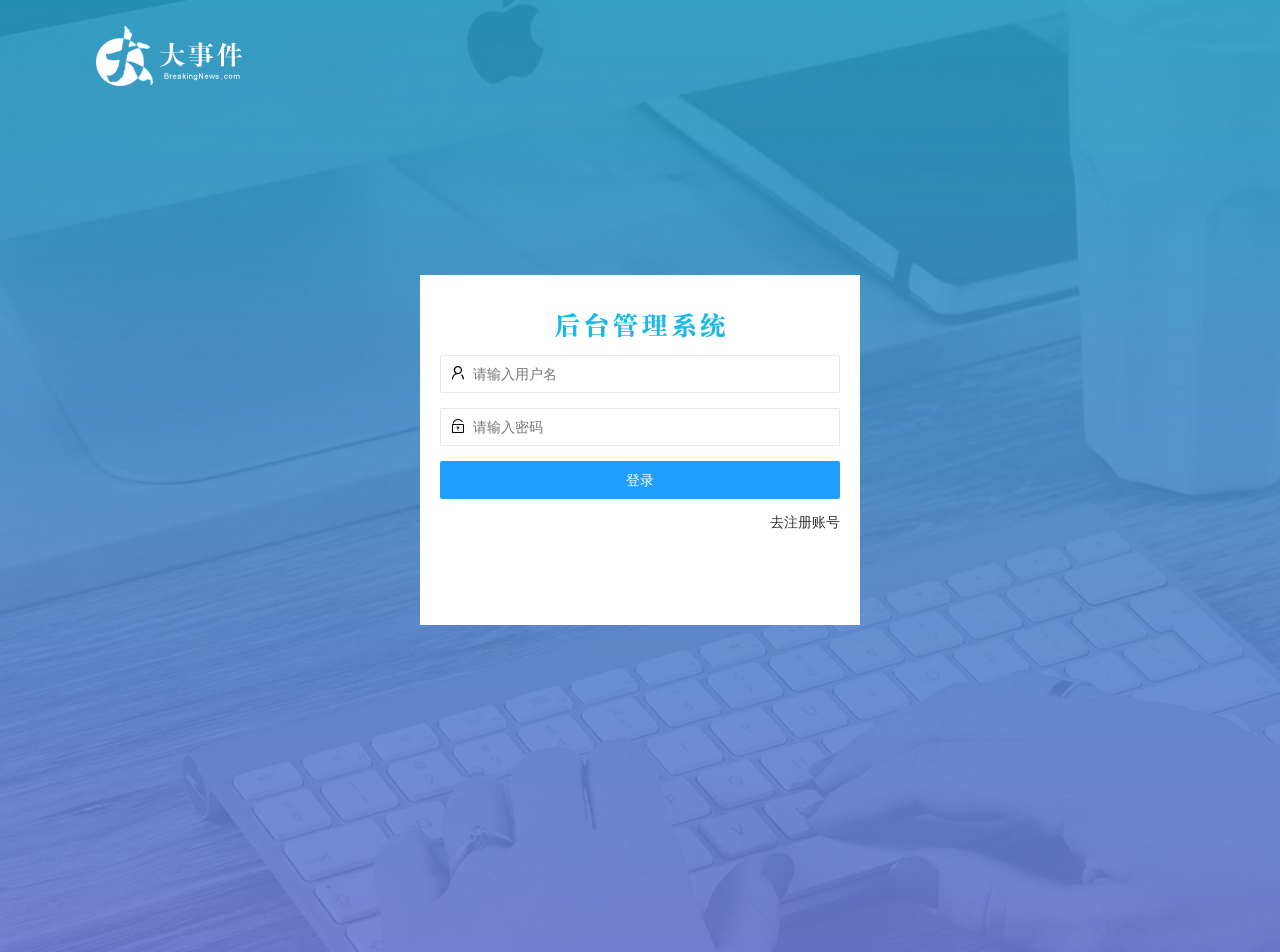
==== login.html @ 9db51eb4 "login-reg-regform" ====
<!DOCTYPE html>
<html lang="en">
  <head>
    <meta charset="UTF-8" />
    <meta name="viewport" content="width=device-width, initial-scale=1.0" />
    <title>大事件-登录/注册</title>

    <!-- 
        1. 文件依赖关系（先后顺序）
        2. 先link 后script
        3. 先别人（第三方库，如jq）的，再卑微的自己
        4. 路径和名字
     -->
    <link rel="stylesheet" href="/assets/lib/layui/css/layui.css" />
    <link rel="stylesheet" href="/assets/css/base.css" />
    <link rel="stylesheet" href="/assets/css/login.css" />

    <script src="/assets/lib/jquery.js"></script>
    <!-- node阶段会讲模块化，非模块化的引入方式 -->
    <script src="/assets/lib/layui/layui.all.js"></script>

    <!-- 
        jQuery->$->  $.xxoo
        layui->全局变量 -->
    <script src="/assets/js/login.js"></script>
  </head>
  <body>
    <!-- LOGO -->
    <div class="layui-main">
      <img src="/assets/images/logo.png" alt="图片无法显示" />
    </div>

    <!-- 表单容器 -->
    <div class="Login-reg-box">
      <!-- title -->
      <div class="title-box"></div>

      <!-- 表单 -->

      <!-- 注册表单 -->

      <div class="login-box">
        <!-- 登录表单 -->
        <form class="layui-form" action="">
          <!-- 用户名 -->
          <div class="layui-form-item">
            <i class="layui-icon layui-icon-username"></i>

            <input
              type="text"
              name="username"
              required
              lay-verify="required"
              placeholder="请输入用户名"
              autocomplete="off"
              class="layui-input"
            />
          </div>

          <!-- 密码 -->
          <div class="layui-form-item">
            <i class="layui-icon layui-icon-password"></i>

            <input
              type="password"
              name="password"
              required
              lay-verify="required|password"
              placeholder="请输入密码"
              autocomplete="off"
              class="layui-input"
            />
          </div>

          <!-- 提交按钮
             lay-submit表示该按钮为表单的提交按钮
       按钮+蓝色 ，layui-btn layui-btn-normal
        -->
          <div class="layui-form-item">
            <button
              class="layui-btn layui-btn-normal layui-btn-fluid"
              lay-submit
            >
              登录
            </button>
          </div>
          <div class="layui-form-item links">
            <a id="link-login" href="javascript:">去注册账号</a>
          </div>
        </form>
      </div>

      <div class="reg-box">
        <!-- 注册表单 -->
        <form class="layui-form">
          <!-- 用户名 -->
          <div class="layui-form-item">
            <i class="layui-icon layui-icon-username"></i>

            <input
              id="reg-username"
              type="text"
              name="username"
              required
              lay-verify="required"
              placeholder="请输入用户名"
              autocomplete="off"
              class="layui-input"
            />
          </div>

          <!-- 密码 -->
          <div class="layui-form-item">
            <i class="layui-icon layui-icon-password"></i>

            <input
              id="reg-psd"
              type="password"
              name="regpassword"
              required
              lay-verify="required|password"
              placeholder="请输入密码"
              autocomplete="off"
              class="layui-input"
            />
          </div>

          <!-- 确认密码 -->
          <div class="layui-form-item">
            <i class="layui-icon layui-icon-password"></i>

            <input
              type="password"
              name="repassword"
              required
              lay-verify="required|password|repassword"
              placeholder="请确认密码"
              autocomplete="off"
              class="layui-input"
            />
          </div>

          <div class="layui-form-item">
            <button
              id="reg-btn"
              class="layui-btn layui-btn-normal layui-btn-fluid"
              lay-submit
            >
              立即注册
            </button>
          </div>
          <div class="layui-form-item links">
            <a id="link-reg" href="javascript:">去登录</a>
          </div>
        </form>
      </div>
    </div>
  </body>
</html>
---- assets/lib/layui/css/layui.css ----
/** layui-v2.5.6 MIT License By https://www.layui.com */
 .layui-inline,img{display:inline-block;vertical-align:middle}h1,h2,h3,h4,h5,h6{font-weight:400}.layui-edge,.layui-header,.layui-inline,.layui-main{position:relative}.layui-body,.layui-edge,.layui-elip{overflow:hidden}.layui-btn,.layui-edge,.layui-inline,img{vertical-align:middle}.layui-btn,.layui-disabled,.layui-icon,.layui-unselect{-moz-user-select:none;-webkit-user-select:none;-ms-user-select:none}.layui-elip,.layui-form-checkbox span,.layui-form-pane .layui-form-label{text-overflow:ellipsis;white-space:nowrap}.layui-breadcrumb,.layui-tree-btnGroup{visibility:hidden}blockquote,body,button,dd,div,dl,dt,form,h1,h2,h3,h4,h5,h6,input,li,ol,p,pre,td,textarea,th,ul{margin:0;padding:0;-webkit-tap-highlight-color:rgba(0,0,0,0)}a:active,a:hover{outline:0}img{border:none}li{list-style:none}table{border-collapse:collapse;border-spacing:0}h4,h5,h6{font-size:100%}button,input,optgroup,option,select,textarea{font-family:inherit;font-size:inherit;font-style:inherit;font-weight:inherit;outline:0}pre{white-space:pre-wrap;white-space:-moz-pre-wrap;white-space:-pre-wrap;white-space:-o-pre-wrap;word-wrap:break-word}body{line-height:24px;font:14px Helvetica Neue,Helvetica,PingFang SC,Tahoma,Arial,sans-serif}hr{height:1px;margin:10px 0;border:0;clear:both}a{color:#333;text-decoration:none}a:hover{color:#777}a cite{font-style:normal;*cursor:pointer}.layui-border-box,.layui-border-box *{box-sizing:border-box}.layui-box,.layui-box *{box-sizing:content-box}.layui-clear{clear:both;*zoom:1}.layui-clear:after{content:'\20';clear:both;*zoom:1;display:block;height:0}.layui-inline{*display:inline;*zoom:1}.layui-edge{display:inline-block;width:0;height:0;border-width:6px;border-style:dashed;border-color:transparent}.layui-edge-top{top:-4px;border-bottom-color:#999;border-bottom-style:solid}.layui-edge-right{border-left-color:#999;border-left-style:solid}.layui-edge-bottom{top:2px;border-top-color:#999;border-top-style:solid}.layui-edge-left{border-right-color:#999;border-right-style:solid}.layui-disabled,.layui-disabled:hover{color:#d2d2d2!important;cursor:not-allowed!important}.layui-circle{border-radius:100%}.layui-show{display:block!important}.layui-hide{display:none!important}@font-face{font-family:layui-icon;src:url(../font/iconfont.eot?v=256);src:url(../font/iconfont.eot?v=256#iefix) format('embedded-opentype'),url(../font/iconfont.woff2?v=256) format('woff2'),url(../font/iconfont.woff?v=256) format('woff'),url(../font/iconfont.ttf?v=256) format('truetype'),url(../font/iconfont.svg?v=256#layui-icon) format('svg')}.layui-icon{font-family:layui-icon!important;font-size:16px;font-style:normal;-webkit-font-smoothing:antialiased;-moz-osx-font-smoothing:grayscale}.layui-icon-reply-fill:before{content:"\e611"}.layui-icon-set-fill:before{content:"\e614"}.layui-icon-menu-fill:before{content:"\e60f"}.layui-icon-search:before{content:"\e615"}.layui-icon-share:before{content:"\e641"}.layui-icon-set-sm:before{content:"\e620"}.layui-icon-engine:before{content:"\e628"}.layui-icon-close:before{content:"\1006"}.layui-icon-close-fill:before{content:"\1007"}.layui-icon-chart-screen:before{content:"\e629"}.layui-icon-star:before{content:"\e600"}.layui-icon-circle-dot:before{content:"\e617"}.layui-icon-chat:before{content:"\e606"}.layui-icon-release:before{content:"\e609"}.layui-icon-list:before{content:"\e60a"}.layui-icon-chart:before{content:"\e62c"}.layui-icon-ok-circle:before{content:"\1005"}.layui-icon-layim-theme:before{content:"\e61b"}.layui-icon-table:before{content:"\e62d"}.layui-icon-right:before{content:"\e602"}.layui-icon-left:before{content:"\e603"}.layui-icon-cart-simple:before{content:"\e698"}.layui-icon-face-cry:before{content:"\e69c"}.layui-icon-face-smile:before{content:"\e6af"}.layui-icon-survey:before{content:"\e6b2"}.layui-icon-tree:before{content:"\e62e"}.layui-icon-ie:before{content:"\e7bb"}.layui-icon-upload-circle:before{content:"\e62f"}.layui-icon-add-circle:before{content:"\e61f"}.layui-icon-download-circle:before{content:"\e601"}.layui-icon-templeate-1:before{content:"\e630"}.layui-icon-util:before{content:"\e631"}.layui-icon-face-surprised:before{content:"\e664"}.layui-icon-edit:before{content:"\e642"}.layui-icon-speaker:before{content:"\e645"}.layui-icon-down:before{content:"\e61a"}.layui-icon-file:before{content:"\e621"}.layui-icon-layouts:before{content:"\e632"}.layui-icon-rate-half:before{content:"\e6c9"}.layui-icon-add-circle-fine:before{content:"\e608"}.layui-icon-prev-circle:before{content:"\e633"}.layui-icon-read:before{content:"\e705"}.layui-icon-404:before{content:"\e61c"}.layui-icon-carousel:before{content:"\e634"}.layui-icon-help:before{content:"\e607"}.layui-icon-code-circle:before{content:"\e635"}.layui-icon-windows:before{content:"\e67f"}.layui-icon-water:before{content:"\e636"}.layui-icon-username:before{content:"\e66f"}.layui-icon-find-fill:before{content:"\e670"}.layui-icon-about:before{content:"\e60b"}.layui-icon-location:before{content:"\e715"}.layui-icon-up:before{content:"\e619"}.layui-icon-pause:before{content:"\e651"}.layui-icon-date:before{content:"\e637"}.layui-icon-layim-uploadfile:before{content:"\e61d"}.layui-icon-delete:before{content:"\e640"}.layui-icon-play:before{content:"\e652"}.layui-icon-top:before{content:"\e604"}.layui-icon-firefox:before{content:"\e686"}.layui-icon-friends:before{content:"\e612"}.layui-icon-refresh-3:before{content:"\e9aa"}.layui-icon-ok:before{content:"\e605"}.layui-icon-layer:before{content:"\e638"}.layui-icon-face-smile-fine:before{content:"\e60c"}.layui-icon-dollar:before{content:"\e659"}.layui-icon-group:before{content:"\e613"}.layui-icon-layim-download:before{content:"\e61e"}.layui-icon-picture-fine:before{content:"\e60d"}.layui-icon-link:before{content:"\e64c"}.layui-icon-diamond:before{content:"\e735"}.layui-icon-log:before{content:"\e60e"}.layui-icon-key:before{content:"\e683"}.layui-icon-rate-solid:before{content:"\e67a"}.layui-icon-fonts-del:before{content:"\e64f"}.layui-icon-unlink:before{content:"\e64d"}.layui-icon-fonts-clear:before{content:"\e639"}.layui-icon-triangle-r:before{content:"\e623"}.layui-icon-circle:before{content:"\e63f"}.layui-icon-radio:before{content:"\e643"}.layui-icon-align-center:before{content:"\e647"}.layui-icon-align-right:before{content:"\e648"}.layui-icon-align-left:before{content:"\e649"}.layui-icon-loading-1:before{content:"\e63e"}.layui-icon-return:before{content:"\e65c"}.layui-icon-fonts-strong:before{content:"\e62b"}.layui-icon-upload:before{content:"\e67c"}.layui-icon-dialogue:before{content:"\e63a"}.layui-icon-video:before{content:"\e6ed"}.layui-icon-headset:before{content:"\e6fc"}.layui-icon-cellphone-fine:before{content:"\e63b"}.layui-icon-add-1:before{content:"\e654"}.layui-icon-face-smile-b:before{content:"\e650"}.layui-icon-fonts-html:before{content:"\e64b"}.layui-icon-screen-full:before{content:"\e622"}.layui-icon-form:before{content:"\e63c"}.layui-icon-cart:before{content:"\e657"}.layui-icon-camera-fill:before{content:"\e65d"}.layui-icon-tabs:before{content:"\e62a"}.layui-icon-heart-fill:before{content:"\e68f"}.layui-icon-fonts-code:before{content:"\e64e"}.layui-icon-ios:before{content:"\e680"}.layui-icon-at:before{content:"\e687"}.layui-icon-fire:before{content:"\e756"}.layui-icon-set:before{content:"\e716"}.layui-icon-fonts-u:before{content:"\e646"}.layui-icon-triangle-d:before{content:"\e625"}.layui-icon-tips:before{content:"\e702"}.layui-icon-picture:before{content:"\e64a"}.layui-icon-more-vertical:before{content:"\e671"}.layui-icon-bluetooth:before{content:"\e689"}.layui-icon-flag:before{content:"\e66c"}.layui-icon-loading:before{content:"\e63d"}.layui-icon-fonts-i:before{content:"\e644"}.layui-icon-refresh-1:before{content:"\e666"}.layui-icon-rmb:before{content:"\e65e"}.layui-icon-addition:before{content:"\e624"}.layui-icon-home:before{content:"\e68e"}.layui-icon-time:before{content:"\e68d"}.layui-icon-user:before{content:"\e770"}.layui-icon-notice:before{content:"\e667"}.layui-icon-chrome:before{content:"\e68a"}.layui-icon-edge:before{content:"\e68b"}.layui-icon-login-weibo:before{content:"\e675"}.layui-icon-voice:before{content:"\e688"}.layui-icon-upload-drag:before{content:"\e681"}.layui-icon-login-qq:before{content:"\e676"}.layui-icon-snowflake:before{content:"\e6b1"}.layui-icon-heart:before{content:"\e68c"}.layui-icon-logout:before{content:"\e682"}.layui-icon-file-b:before{content:"\e655"}.layui-icon-template:before{content:"\e663"}.layui-icon-transfer:before{content:"\e691"}.layui-icon-auz:before{content:"\e672"}.layui-icon-console:before{content:"\e665"}.layui-icon-app:before{content:"\e653"}.layui-icon-prev:before{content:"\e65a"}.layui-icon-website:before{content:"\e7ae"}.layui-icon-next:before{content:"\e65b"}.layui-icon-component:before{content:"\e857"}.layui-icon-android:before{content:"\e684"}.layui-icon-more:before{content:"\e65f"}.layui-icon-login-wechat:before{content:"\e677"}.layui-icon-shrink-right:before{content:"\e668"}.layui-icon-spread-left:before{content:"\e66b"}.layui-icon-camera:before{content:"\e660"}.layui-icon-note:before{content:"\e66e"}.layui-icon-refresh:before{content:"\e669"}.layui-icon-female:before{content:"\e661"}.layui-icon-male:before{content:"\e662"}.layui-icon-screen-restore:before{content:"\e758"}.layui-icon-password:before{content:"\e673"}.layui-icon-senior:before{content:"\e674"}.layui-icon-theme:before{content:"\e66a"}.layui-icon-tread:before{content:"\e6c5"}.layui-icon-praise:before{content:"\e6c6"}.layui-icon-star-fill:before{content:"\e658"}.layui-icon-rate:before{content:"\e67b"}.layui-icon-template-1:before{content:"\e656"}.layui-icon-vercode:before{content:"\e679"}.layui-icon-service:before{content:"\e626"}.layui-icon-cellphone:before{content:"\e678"}.layui-icon-print:before{content:"\e66d"}.layui-icon-cols:before{content:"\e610"}.layui-icon-wifi:before{content:"\e7e0"}.layui-icon-export:before{content:"\e67d"}.layui-icon-rss:before{content:"\e808"}.layui-icon-slider:before{content:"\e714"}.layui-icon-email:before{content:"\e618"}.layui-icon-subtraction:before{content:"\e67e"}.layui-icon-mike:before{content:"\e6dc"}.layui-icon-light:before{content:"\e748"}.layui-icon-gift:before{content:"\e627"}.layui-icon-mute:before{content:"\e685"}.layui-icon-reduce-circle:before{content:"\e616"}.layui-icon-music:before{content:"\e690"}.layui-main{width:1140px;margin:0 auto}.layui-header{z-index:1000;height:60px}.layui-header a:hover{transition:all .5s;-webkit-transition:all .5s}.layui-side{position:fixed;left:0;top:0;bottom:0;z-index:999;width:200px;overflow-x:hidden}.layui-side-scroll{position:relative;width:220px;height:100%;overflow-x:hidden}.layui-body{position:absolute;left:200px;right:0;top:0;bottom:0;z-index:998;width:auto;overflow-y:auto;box-sizing:border-box}.layui-layout-body{overflow:hidden}.layui-layout-admin .layui-header{background-color:#23262E}.layui-layout-admin .layui-side{top:60px;width:200px;overflow-x:hidden}.layui-layout-admin .layui-body{position:fixed;top:60px;bottom:44px}.layui-layout-admin .layui-main{width:auto;margin:0 15px}.layui-layout-admin .layui-footer{position:fixed;left:200px;right:0;bottom:0;height:44px;line-height:44px;padding:0 15px;background-color:#eee}.layui-layout-admin .layui-logo{position:absolute;left:0;top:0;width:200px;height:100%;line-height:60px;text-align:center;color:#009688;font-size:16px}.layui-layout-admin .layui-header .layui-nav{background:0 0}.layui-layout-left{position:absolute!important;left:200px;top:0}.layui-layout-right{position:absolute!important;right:0;top:0}.layui-container{position:relative;margin:0 auto;padding:0 15px;box-sizing:border-box}.layui-fluid{position:relative;margin:0 auto;padding:0 15px}.layui-row:after,.layui-row:before{content:'';display:block;clear:both}.layui-col-lg1,.layui-col-lg10,.layui-col-lg11,.layui-col-lg12,.layui-col-lg2,.layui-col-lg3,.layui-col-lg4,.layui-col-lg5,.layui-col-lg6,.layui-col-lg7,.layui-col-lg8,.layui-col-lg9,.layui-col-md1,.layui-col-md10,.layui-col-md11,.layui-col-md12,.layui-col-md2,.layui-col-md3,.layui-col-md4,.layui-col-md5,.layui-col-md6,.layui-col-md7,.layui-col-md8,.layui-col-md9,.layui-col-sm1,.layui-col-sm10,.layui-col-sm11,.layui-col-sm12,.layui-col-sm2,.layui-col-sm3,.layui-col-sm4,.layui-col-sm5,.layui-col-sm6,.layui-col-sm7,.layui-col-sm8,.layui-col-sm9,.layui-col-xs1,.layui-col-xs10,.layui-col-xs11,.layui-col-xs12,.layui-col-xs2,.layui-col-xs3,.layui-col-xs4,.layui-col-xs5,.layui-col-xs6,.layui-col-xs7,.layui-col-xs8,.layui-col-xs9{position:relative;display:block;box-sizing:border-box}.layui-col-xs1,.layui-col-xs10,.layui-col-xs11,.layui-col-xs12,.layui-col-xs2,.layui-col-xs3,.layui-col-xs4,.layui-col-xs5,.layui-col-xs6,.layui-col-xs7,.layui-col-xs8,.layui-col-xs9{float:left}.layui-col-xs1{width:8.33333333%}.layui-col-xs2{width:16.66666667%}.layui-col-xs3{width:25%}.layui-col-xs4{width:33.33333333%}.layui-col-xs5{width:41.66666667%}.layui-col-xs6{width:50%}.layui-col-xs7{width:58.33333333%}.layui-col-xs8{width:66.66666667%}.layui-col-xs9{width:75%}.layui-col-xs10{width:83.33333333%}.layui-col-xs11{width:91.66666667%}.layui-col-xs12{width:100%}.layui-col-xs-offset1{margin-left:8.33333333%}.layui-col-xs-offset2{margin-left:16.66666667%}.layui-col-xs-offset3{margin-left:25%}.layui-col-xs-offset4{margin-left:33.33333333%}.layui-col-xs-offset5{margin-left:41.66666667%}.layui-col-xs-offset6{margin-left:50%}.layui-col-xs-offset7{margin-left:58.33333333%}.layui-col-xs-offset8{margin-left:66.66666667%}.layui-col-xs-offset9{margin-left:75%}.layui-col-xs-offset10{margin-left:83.33333333%}.layui-col-xs-offset11{margin-left:91.66666667%}.layui-col-xs-offset12{margin-left:100%}@media screen and (max-width:768px){.layui-hide-xs{display:none!important}.layui-show-xs-block{display:block!important}.layui-show-xs-inline{display:inline!important}.layui-show-xs-inline-block{display:inline-block!important}}@media screen and (min-width:768px){.layui-container{width:750px}.layui-hide-sm{display:none!important}.layui-show-sm-block{display:block!important}.layui-show-sm-inline{display:inline!important}.layui-show-sm-inline-block{display:inline-block!important}.layui-col-sm1,.layui-col-sm10,.layui-col-sm11,.layui-col-sm12,.layui-col-sm2,.layui-col-sm3,.layui-col-sm4,.layui-col-sm5,.layui-col-sm6,.layui-col-sm7,.layui-col-sm8,.layui-col-sm9{float:left}.layui-col-sm1{width:8.33333333%}.layui-col-sm2{width:16.66666667%}.layui-col-sm3{width:25%}.layui-col-sm4{width:33.33333333%}.layui-col-sm5{width:41.66666667%}.layui-col-sm6{width:50%}.layui-col-sm7{width:58.33333333%}.layui-col-sm8{width:66.66666667%}.layui-col-sm9{width:75%}.layui-col-sm10{width:83.33333333%}.layui-col-sm11{width:91.66666667%}.layui-col-sm12{width:100%}.layui-col-sm-offset1{margin-left:8.33333333%}.layui-col-sm-offset2{margin-left:16.66666667%}.layui-col-sm-offset3{margin-left:25%}.layui-col-sm-offset4{margin-left:33.33333333%}.layui-col-sm-offset5{margin-left:41.66666667%}.layui-col-sm-offset6{margin-left:50%}.layui-col-sm-offset7{margin-left:58.33333333%}.layui-col-sm-offset8{margin-left:66.66666667%}.layui-col-sm-offset9{margin-left:75%}.layui-col-sm-offset10{margin-left:83.33333333%}.layui-col-sm-offset11{margin-left:91.66666667%}.layui-col-sm-offset12{margin-left:100%}}@media screen and (min-width:992px){.layui-container{width:970px}.layui-hide-md{display:none!important}.layui-show-md-block{display:block!important}.layui-show-md-inline{display:inline!important}.layui-show-md-inline-block{display:inline-block!important}.layui-col-md1,.layui-col-md10,.layui-col-md11,.layui-col-md12,.layui-col-md2,.layui-col-md3,.layui-col-md4,.layui-col-md5,.layui-col-md6,.layui-col-md7,.layui-col-md8,.layui-col-md9{float:left}.layui-col-md1{width:8.33333333%}.layui-col-md2{width:16.66666667%}.layui-col-md3{width:25%}.layui-col-md4{width:33.33333333%}.layui-col-md5{width:41.66666667%}.layui-col-md6{width:50%}.layui-col-md7{width:58.33333333%}.layui-col-md8{width:66.66666667%}.layui-col-md9{width:75%}.layui-col-md10{width:83.33333333%}.layui-col-md11{width:91.66666667%}.layui-col-md12{width:100%}.layui-col-md-offset1{margin-left:8.33333333%}.layui-col-md-offset2{margin-left:16.66666667%}.layui-col-md-offset3{margin-left:25%}.layui-col-md-offset4{margin-left:33.33333333%}.layui-col-md-offset5{margin-left:41.66666667%}.layui-col-md-offset6{margin-left:50%}.layui-col-md-offset7{margin-left:58.33333333%}.layui-col-md-offset8{margin-left:66.66666667%}.layui-col-md-offset9{margin-left:75%}.layui-col-md-offset10{margin-left:83.33333333%}.layui-col-md-offset11{margin-left:91.66666667%}.layui-col-md-offset12{margin-left:100%}}@media screen and (min-width:1200px){.layui-container{width:1170px}.layui-hide-lg{display:none!important}.layui-show-lg-block{display:block!important}.layui-show-lg-inline{display:inline!important}.layui-show-lg-inline-block{display:inline-block!important}.layui-col-lg1,.layui-col-lg10,.layui-col-lg11,.layui-col-lg12,.layui-col-lg2,.layui-col-lg3,.layui-col-lg4,.layui-col-lg5,.layui-col-lg6,.layui-col-lg7,.layui-col-lg8,.layui-col-lg9{float:left}.layui-col-lg1{width:8.33333333%}.layui-col-lg2{width:16.66666667%}.layui-col-lg3{width:25%}.layui-col-lg4{width:33.33333333%}.layui-col-lg5{width:41.66666667%}.layui-col-lg6{width:50%}.layui-col-lg7{width:58.33333333%}.layui-col-lg8{width:66.66666667%}.layui-col-lg9{width:75%}.layui-col-lg10{width:83.33333333%}.layui-col-lg11{width:91.66666667%}.layui-col-lg12{width:100%}.layui-col-lg-offset1{margin-left:8.33333333%}.layui-col-lg-offset2{margin-left:16.66666667%}.layui-col-lg-offset3{margin-left:25%}.layui-col-lg-offset4{margin-left:33.33333333%}.layui-col-lg-offset5{margin-left:41.66666667%}.layui-col-lg-offset6{margin-left:50%}.layui-col-lg-offset7{margin-left:58.33333333%}.layui-col-lg-offset8{margin-left:66.66666667%}.layui-col-lg-offset9{margin-left:75%}.layui-col-lg-offset10{margin-left:83.33333333%}.layui-col-lg-offset11{margin-left:91.66666667%}.layui-col-lg-offset12{margin-left:100%}}.layui-col-space1{margin:-.5px}.layui-col-space1>*{padding:.5px}.layui-col-space2{margin:-1px}.layui-col-space2>*{padding:1px}.layui-col-space4{margin:-2px}.layui-col-space4>*{padding:2px}.layui-col-space5{margin:-2.5px}.layui-col-space5>*{padding:2.5px}.layui-col-space6{margin:-3px}.layui-col-space6>*{padding:3px}.layui-col-space8{margin:-4px}.layui-col-space8>*{padding:4px}.layui-col-space10{margin:-5px}.layui-col-space10>*{padding:5px}.layui-col-space12{margin:-6px}.layui-col-space12>*{padding:6px}.layui-col-space14{margin:-7px}.layui-col-space14>*{padding:7px}.layui-col-space15{margin:-7.5px}.layui-col-space15>*{padding:7.5px}.layui-col-space16{margin:-8px}.layui-col-space16>*{padding:8px}.layui-col-space18{margin:-9px}.layui-col-space18>*{padding:9px}.layui-col-space20{margin:-10px}.layui-col-space20>*{padding:10px}.layui-col-space22{margin:-11px}.layui-col-space22>*{padding:11px}.layui-col-space24{margin:-12px}.layui-col-space24>*{padding:12px}.layui-col-space25{margin:-12.5px}.layui-col-space25>*{padding:12.5px}.layui-col-space26{margin:-13px}.layui-col-space26>*{padding:13px}.layui-col-space28{margin:-14px}.layui-col-space28>*{padding:14px}.layui-col-space30{margin:-15px}.layui-col-space30>*{padding:15px}.layui-btn,.layui-input,.layui-select,.layui-textarea,.layui-upload-button{outline:0;-webkit-appearance:none;transition:all .3s;-webkit-transition:all .3s;box-sizing:border-box}.layui-elem-quote{margin-bottom:10px;padding:15px;line-height:22px;border-left:5px solid #009688;border-radius:0 2px 2px 0;background-color:#f2f2f2}.layui-quote-nm{border-style:solid;border-width:1px 1px 1px 5px;background:0 0}.layui-elem-field{margin-bottom:10px;padding:0;border-width:1px;border-style:solid}.layui-elem-field legend{margin-left:20px;padding:0 10px;font-size:20px;font-weight:300}.layui-field-title{margin:10px 0 20px;border-width:1px 0 0}.layui-field-box{padding:10px 15px}.layui-field-title .layui-field-box{padding:10px 0}.layui-progress{position:relative;height:6px;border-radius:20px;background-color:#e2e2e2}.layui-progress-bar{position:absolute;left:0;top:0;width:0;max-width:100%;height:6px;border-radius:20px;text-align:right;background-color:#5FB878;transition:all .3s;-webkit-transition:all .3s}.layui-progress-big,.layui-progress-big .layui-progress-bar{height:18px;line-height:18px}.layui-progress-text{position:relative;top:-20px;line-height:18px;font-size:12px;color:#666}.layui-progress-big .layui-progress-text{position:static;padding:0 10px;color:#fff}.layui-collapse{border-width:1px;border-style:solid;border-radius:2px}.layui-colla-content,.layui-colla-item{border-top-width:1px;border-top-style:solid}.layui-colla-item:first-child{border-top:none}.layui-colla-title{position:relative;height:42px;line-height:42px;padding:0 15px 0 35px;color:#333;background-color:#f2f2f2;cursor:pointer;font-size:14px;overflow:hidden}.layui-colla-content{display:none;padding:10px 15px;line-height:22px;color:#666}.layui-colla-icon{position:absolute;left:15px;top:0;font-size:14px}.layui-card{margin-bottom:15px;border-radius:2px;background-color:#fff;box-shadow:0 1px 2px 0 rgba(0,0,0,.05)}.layui-card:last-child{margin-bottom:0}.layui-card-header{position:relative;height:42px;line-height:42px;padding:0 15px;border-bottom:1px solid #f6f6f6;color:#333;border-radius:2px 2px 0 0;font-size:14px}.layui-bg-black,.layui-bg-blue,.layui-bg-cyan,.layui-bg-green,.layui-bg-orange,.layui-bg-red{color:#fff!important}.layui-card-body{position:relative;padding:10px 15px;line-height:24px}.layui-card-body[pad15]{padding:15px}.layui-card-body[pad20]{padding:20px}.layui-card-body .layui-table{margin:5px 0}.layui-card .layui-tab{margin:0}.layui-panel-window{position:relative;padding:15px;border-radius:0;border-top:5px solid #E6E6E6;background-color:#fff}.layui-auxiliar-moving{position:fixed;left:0;right:0;top:0;bottom:0;width:100%;height:100%;background:0 0;z-index:9999999999}.layui-form-label,.layui-form-mid,.layui-form-select,.layui-input-block,.layui-input-inline,.layui-textarea{position:relative}.layui-bg-red{background-color:#FF5722!important}.layui-bg-orange{background-color:#FFB800!important}.layui-bg-green{background-color:#009688!important}.layui-bg-cyan{background-color:#2F4056!important}.layui-bg-blue{background-color:#1E9FFF!important}.layui-bg-black{background-color:#393D49!important}.layui-bg-gray{background-color:#eee!important;color:#666!important}.layui-badge-rim,.layui-colla-content,.layui-colla-item,.layui-collapse,.layui-elem-field,.layui-form-pane .layui-form-item[pane],.layui-form-pane .layui-form-label,.layui-input,.layui-layedit,.layui-layedit-tool,.layui-quote-nm,.layui-select,.layui-tab-bar,.layui-tab-card,.layui-tab-title,.layui-tab-title .layui-this:after,.layui-textarea{border-color:#e6e6e6}.layui-timeline-item:before,hr{background-color:#e6e6e6}.layui-text{line-height:22px;font-size:14px;color:#666}.layui-text h1,.layui-text h2,.layui-text h3{font-weight:500;color:#333}.layui-text h1{font-size:30px}.layui-text h2{font-size:24px}.layui-text h3{font-size:18px}.layui-text a:not(.layui-btn){color:#01AAED}.layui-text a:not(.layui-btn):hover{text-decoration:underline}.layui-text ul{padding:5px 0 5px 15px}.layui-text ul li{margin-top:5px;list-style-type:disc}.layui-text em,.layui-word-aux{color:#999!important;padding:0 5px!important}.layui-btn{display:inline-block;height:38px;line-height:38px;padding:0 18px;background-color:#009688;color:#fff;white-space:nowrap;text-align:center;font-size:14px;border:none;border-radius:2px;cursor:pointer}.layui-btn:hover{opacity:.8;filter:alpha(opacity=80);color:#fff}.layui-btn:active{opacity:1;filter:alpha(opacity=100)}.layui-btn+.layui-btn{margin-left:10px}.layui-btn-container{font-size:0}.layui-btn-container .layui-btn{margin-right:10px;margin-bottom:10px}.layui-btn-container .layui-btn+.layui-btn{margin-left:0}.layui-table .layui-btn-container .layui-btn{margin-bottom:9px}.layui-btn-radius{border-radius:100px}.layui-btn .layui-icon{margin-right:3px;font-size:18px;vertical-align:bottom;vertical-align:middle\9}.layui-btn-primary{border:1px solid #C9C9C9;background-color:#fff;color:#555}.layui-btn-primary:hover{border-color:#009688;color:#333}.layui-btn-normal{background-color:#1E9FFF}.layui-btn-warm{background-color:#FFB800}.layui-btn-danger{background-color:#FF5722}.layui-btn-checked{background-color:#5FB878}.layui-btn-disabled,.layui-btn-disabled:active,.layui-btn-disabled:hover{border:1px solid #e6e6e6;background-color:#FBFBFB;color:#C9C9C9;cursor:not-allowed;opacity:1}.layui-btn-lg{height:44px;line-height:44px;padding:0 25px;font-size:16px}.layui-btn-sm{height:30px;line-height:30px;padding:0 10px;font-size:12px}.layui-btn-sm i{font-size:16px!important}.layui-btn-xs{height:22px;line-height:22px;padding:0 5px;font-size:12px}.layui-btn-xs i{font-size:14px!important}.layui-btn-group{display:inline-block;vertical-align:middle;font-size:0}.layui-btn-group .layui-btn{margin-left:0!important;margin-right:0!important;border-left:1px solid rgba(255,255,255,.5);border-radius:0}.layui-btn-group .layui-btn-primary{border-left:none}.layui-btn-group .layui-btn-primary:hover{border-color:#C9C9C9;color:#009688}.layui-btn-group .layui-btn:first-child{border-left:none;border-radius:2px 0 0 2px}.layui-btn-group .layui-btn-primary:first-child{border-left:1px solid #c9c9c9}.layui-btn-group .layui-btn:last-child{border-radius:0 2px 2px 0}.layui-btn-group .layui-btn+.layui-btn{margin-left:0}.layui-btn-group+.layui-btn-group{margin-left:10px}.layui-btn-fluid{width:100%}.layui-input,.layui-select,.layui-textarea{height:38px;line-height:1.3;line-height:38px\9;border-width:1px;border-style:solid;background-color:#fff;border-radius:2px}.layui-input::-webkit-input-placeholder,.layui-select::-webkit-input-placeholder,.layui-textarea::-webkit-input-placeholder{line-height:1.3}.layui-input,.layui-textarea{display:block;width:100%;padding-left:10px}.layui-input:hover,.layui-textarea:hover{border-color:#D2D2D2!important}.layui-input:focus,.layui-textarea:focus{border-color:#C9C9C9!important}.layui-textarea{min-height:100px;height:auto;line-height:20px;padding:6px 10px;resize:vertical}.layui-select{padding:0 10px}.layui-form input[type=checkbox],.layui-form input[type=radio],.layui-form select{display:none}.layui-form [lay-ignore]{display:initial}.layui-form-item{margin-bottom:15px;clear:both;*zoom:1}.layui-form-item:after{content:'\20';clear:both;*zoom:1;display:block;height:0}.layui-form-label{float:left;display:block;padding:9px 15px;width:80px;font-weight:400;line-height:20px;text-align:right}.layui-form-label-col{display:block;float:none;padding:9px 0;line-height:20px;text-align:left}.layui-form-item .layui-inline{margin-bottom:5px;margin-right:10px}.layui-input-block{margin-left:110px;min-height:36px}.layui-input-inline{display:inline-block;vertical-align:middle}.layui-form-item .layui-input-inline{float:left;width:190px;margin-right:10px}.layui-form-text .layui-input-inline{width:auto}.layui-form-mid{float:left;display:block;padding:9px 0!important;line-height:20px;margin-right:10px}.layui-form-danger+.layui-form-select .layui-input,.layui-form-danger:focus{border-color:#FF5722!important}.layui-form-select .layui-input{padding-right:30px;cursor:pointer}.layui-form-select .layui-edge{position:absolute;right:10px;top:50%;margin-top:-3px;cursor:pointer;border-width:6px;border-top-color:#c2c2c2;border-top-style:solid;transition:all .3s;-webkit-transition:all .3s}.layui-form-select dl{display:none;position:absolute;left:0;top:42px;padding:5px 0;z-index:899;min-width:100%;border:1px solid #d2d2d2;max-height:300px;overflow-y:auto;background-color:#fff;border-radius:2px;box-shadow:0 2px 4px rgba(0,0,0,.12);box-sizing:border-box}.layui-form-select dl dd,.layui-form-select dl dt{padding:0 10px;line-height:36px;white-space:nowrap;overflow:hidden;text-overflow:ellipsis}.layui-form-select dl dt{font-size:12px;color:#999}.layui-form-select dl dd{cursor:pointer}.layui-form-select dl dd:hover{background-color:#f2f2f2;-webkit-transition:.5s all;transition:.5s all}.layui-form-select .layui-select-group dd{padding-left:20px}.layui-form-select dl dd.layui-select-tips{padding-left:10px!important;color:#999}.layui-form-select dl dd.layui-this{background-color:#5FB878;color:#fff}.layui-form-checkbox,.layui-form-select dl dd.layui-disabled{background-color:#fff}.layui-form-selected dl{display:block}.layui-form-checkbox,.layui-form-checkbox *,.layui-form-switch{display:inline-block;vertical-align:middle}.layui-form-selected .layui-edge{margin-top:-9px;-webkit-transform:rotate(180deg);transform:rotate(180deg);margin-top:-3px\9}:root .layui-form-selected .layui-edge{margin-top:-9px\0/IE9}.layui-form-selectup dl{top:auto;bottom:42px}.layui-select-none{margin:5px 0;text-align:center;color:#999}.layui-select-disabled .layui-disabled{border-color:#eee!important}.layui-select-disabled .layui-edge{border-top-color:#d2d2d2}.layui-form-checkbox{position:relative;height:30px;line-height:30px;margin-right:10px;padding-right:30px;cursor:pointer;font-size:0;-webkit-transition:.1s linear;transition:.1s linear;box-sizing:border-box}.layui-form-checkbox span{padding:0 10px;height:100%;font-size:14px;border-radius:2px 0 0 2px;background-color:#d2d2d2;color:#fff;overflow:hidden}.layui-form-checkbox:hover span{background-color:#c2c2c2}.layui-form-checkbox i{position:absolute;right:0;top:0;width:30px;height:28px;border:1px solid #d2d2d2;border-left:none;border-radius:0 2px 2px 0;color:#fff;font-size:20px;text-align:center}.layui-form-checkbox:hover i{border-color:#c2c2c2;color:#c2c2c2}.layui-form-checked,.layui-form-checked:hover{border-color:#5FB878}.layui-form-checked span,.layui-form-checked:hover span{background-color:#5FB878}.layui-form-checked i,.layui-form-checked:hover i{color:#5FB878}.layui-form-item .layui-form-checkbox{margin-top:4px}.layui-form-checkbox[lay-skin=primary]{height:auto!important;line-height:normal!important;min-width:18px;min-height:18px;border:none!important;margin-right:0;padding-left:28px;padding-right:0;background:0 0}.layui-form-checkbox[lay-skin=primary] span{padding-left:0;padding-right:15px;line-height:18px;background:0 0;color:#666}.layui-form-checkbox[lay-skin=primary] i{right:auto;left:0;width:16px;height:16px;line-height:16px;border:1px solid #d2d2d2;font-size:12px;border-radius:2px;background-color:#fff;-webkit-transition:.1s linear;transition:.1s linear}.layui-form-checkbox[lay-skin=primary]:hover i{border-color:#5FB878;color:#fff}.layui-form-checked[lay-skin=primary] i{border-color:#5FB878!important;background-color:#5FB878;color:#fff}.layui-checkbox-disbaled[lay-skin=primary] span{background:0 0!important;color:#c2c2c2}.layui-checkbox-disbaled[lay-skin=primary]:hover i{border-color:#d2d2d2}.layui-form-item .layui-form-checkbox[lay-skin=primary]{margin-top:10px}.layui-form-switch{position:relative;height:22px;line-height:22px;min-width:35px;padding:0 5px;margin-top:8px;border:1px solid #d2d2d2;border-radius:20px;cursor:pointer;background-color:#fff;-webkit-transition:.1s linear;transition:.1s linear}.layui-form-switch i{position:absolute;left:5px;top:3px;width:16px;height:16px;border-radius:20px;background-color:#d2d2d2;-webkit-transition:.1s linear;transition:.1s linear}.layui-form-switch em{position:relative;top:0;width:25px;margin-left:21px;padding:0!important;text-align:center!important;color:#999!important;font-style:normal!important;font-size:12px}.layui-form-onswitch{border-color:#5FB878;background-color:#5FB878}.layui-checkbox-disbaled,.layui-checkbox-disbaled i{border-color:#e2e2e2!important}.layui-form-onswitch i{left:100%;margin-left:-21px;background-color:#fff}.layui-form-onswitch em{margin-left:5px;margin-right:21px;color:#fff!important}.layui-checkbox-disbaled span{background-color:#e2e2e2!important}.layui-checkbox-disbaled:hover i{color:#fff!important}[lay-radio]{display:none}.layui-form-radio,.layui-form-radio *{display:inline-block;vertical-align:middle}.layui-form-radio{line-height:28px;margin:6px 10px 0 0;padding-right:10px;cursor:pointer;font-size:0}.layui-form-radio *{font-size:14px}.layui-form-radio>i{margin-right:8px;font-size:22px;color:#c2c2c2}.layui-form-radio>i:hover,.layui-form-radioed>i{color:#5FB878}.layui-radio-disbaled>i{color:#e2e2e2!important}.layui-form-pane .layui-form-label{width:110px;padding:8px 15px;height:38px;line-height:20px;border-width:1px;border-style:solid;border-radius:2px 0 0 2px;text-align:center;background-color:#FBFBFB;overflow:hidden;box-sizing:border-box}.layui-form-pane .layui-input-inline{margin-left:-1px}.layui-form-pane .layui-input-block{margin-left:110px;left:-1px}.layui-form-pane .layui-input{border-radius:0 2px 2px 0}.layui-form-pane .layui-form-text .layui-form-label{float:none;width:100%;border-radius:2px;box-sizing:border-box;text-align:left}.layui-form-pane .layui-form-text .layui-input-inline{display:block;margin:0;top:-1px;clear:both}.layui-form-pane .layui-form-text .layui-input-block{margin:0;left:0;top:-1px}.layui-form-pane .layui-form-text .layui-textarea{min-height:100px;border-radius:0 0 2px 2px}.layui-form-pane .layui-form-checkbox{margin:4px 0 4px 10px}.layui-form-pane .layui-form-radio,.layui-form-pane .layui-form-switch{margin-top:6px;margin-left:10px}.layui-form-pane .layui-form-item[pane]{position:relative;border-width:1px;border-style:solid}.layui-form-pane .layui-form-item[pane] .layui-form-label{position:absolute;left:0;top:0;height:100%;border-width:0 1px 0 0}.layui-form-pane .layui-form-item[pane] .layui-input-inline{margin-left:110px}@media screen and (max-width:450px){.layui-form-item .layui-form-label{text-overflow:ellipsis;overflow:hidden;white-space:nowrap}.layui-form-item .layui-inline{display:block;margin-right:0;margin-bottom:20px;clear:both}.layui-form-item .layui-inline:after{content:'\20';clear:both;display:block;height:0}.layui-form-item .layui-input-inline{display:block;float:none;left:-3px;width:auto;margin:0 0 10px 112px}.layui-form-item .layui-input-inline+.layui-form-mid{margin-left:110px;top:-5px;padding:0}.layui-form-item .layui-form-checkbox{margin-right:5px;margin-bottom:5px}}.layui-layedit{border-width:1px;border-style:solid;border-radius:2px}.layui-layedit-tool{padding:3px 5px;border-bottom-width:1px;border-bottom-style:solid;font-size:0}.layedit-tool-fixed{position:fixed;top:0;border-top:1px solid #e2e2e2}.layui-layedit-tool .layedit-tool-mid,.layui-layedit-tool .layui-icon{display:inline-block;vertical-align:middle;text-align:center;font-size:14px}.layui-layedit-tool .layui-icon{position:relative;width:32px;height:30px;line-height:30px;margin:3px 5px;color:#777;cursor:pointer;border-radius:2px}.layui-layedit-tool .layui-icon:hover{color:#393D49}.layui-layedit-tool .layui-icon:active{color:#000}.layui-layedit-tool .layedit-tool-active{background-color:#e2e2e2;color:#000}.layui-layedit-tool .layui-disabled,.layui-layedit-tool .layui-disabled:hover{color:#d2d2d2;cursor:not-allowed}.layui-layedit-tool .layedit-tool-mid{width:1px;height:18px;margin:0 10px;background-color:#d2d2d2}.layedit-tool-html{width:50px!important;font-size:30px!important}.layedit-tool-b,.layedit-tool-code,.layedit-tool-help{font-size:16px!important}.layedit-tool-d,.layedit-tool-face,.layedit-tool-image,.layedit-tool-unlink{font-size:18px!important}.layedit-tool-image input{position:absolute;font-size:0;left:0;top:0;width:100%;height:100%;opacity:.01;filter:Alpha(opacity=1);cursor:pointer}.layui-layedit-iframe iframe{display:block;width:100%}#LAY_layedit_code{overflow:hidden}.layui-laypage{display:inline-block;*display:inline;*zoom:1;vertical-align:middle;margin:10px 0;font-size:0}.layui-laypage>a:first-child,.layui-laypage>a:first-child em{border-radius:2px 0 0 2px}.layui-laypage>a:last-child,.layui-laypage>a:last-child em{border-radius:0 2px 2px 0}.layui-laypage>:first-child{margin-left:0!important}.layui-laypage>:last-child{margin-right:0!important}.layui-laypage a,.layui-laypage button,.layui-laypage input,.layui-laypage select,.layui-laypage span{border:1px solid #e2e2e2}.layui-laypage a,.layui-laypage span{display:inline-block;*display:inline;*zoom:1;vertical-align:middle;padding:0 15px;height:28px;line-height:28px;margin:0 -1px 5px 0;background-color:#fff;color:#333;font-size:12px}.layui-flow-more a *,.layui-laypage input,.layui-table-view select[lay-ignore]{display:inline-block}.layui-laypage a:hover{color:#009688}.layui-laypage em{font-style:normal}.layui-laypage .layui-laypage-spr{color:#999;font-weight:700}.layui-laypage a{text-decoration:none}.layui-laypage .layui-laypage-curr{position:relative}.layui-laypage .layui-laypage-curr em{position:relative;color:#fff}.layui-laypage .layui-laypage-curr .layui-laypage-em{position:absolute;left:-1px;top:-1px;padding:1px;width:100%;height:100%;background-color:#009688}.layui-laypage-em{border-radius:2px}.layui-laypage-next em,.layui-laypage-prev em{font-family:Sim sun;font-size:16px}.layui-laypage .layui-laypage-count,.layui-laypage .layui-laypage-limits,.layui-laypage .layui-laypage-refresh,.layui-laypage .layui-laypage-skip{margin-left:10px;margin-right:10px;padding:0;border:none}.layui-laypage .layui-laypage-limits,.layui-laypage .layui-laypage-refresh{vertical-align:top}.layui-laypage .layui-laypage-refresh i{font-size:18px;cursor:pointer}.layui-laypage select{height:22px;padding:3px;border-radius:2px;cursor:pointer}.layui-laypage .layui-laypage-skip{height:30px;line-height:30px;color:#999}.layui-laypage button,.layui-laypage input{height:30px;line-height:30px;border-radius:2px;vertical-align:top;background-color:#fff;box-sizing:border-box}.layui-laypage input{width:40px;margin:0 10px;padding:0 3px;text-align:center}.layui-laypage input:focus,.layui-laypage select:focus{border-color:#009688!important}.layui-laypage button{margin-left:10px;padding:0 10px;cursor:pointer}.layui-table,.layui-table-view{margin:10px 0}.layui-flow-more{margin:10px 0;text-align:center;color:#999;font-size:14px}.layui-flow-more a{height:32px;line-height:32px}.layui-flow-more a *{vertical-align:top}.layui-flow-more a cite{padding:0 20px;border-radius:3px;background-color:#eee;color:#333;font-style:normal}.layui-flow-more a cite:hover{opacity:.8}.layui-flow-more a i{font-size:30px;color:#737383}.layui-table{width:100%;background-color:#fff;color:#666}.layui-table tr{transition:all .3s;-webkit-transition:all .3s}.layui-table th{text-align:left;font-weight:400}.layui-table tbody tr:hover,.layui-table thead tr,.layui-table-click,.layui-table-header,.layui-table-hover,.layui-table-mend,.layui-table-patch,.layui-table-tool,.layui-table-total,.layui-table-total tr,.layui-table[lay-even] tr:nth-child(even){background-color:#f2f2f2}.layui-table td,.layui-table th,.layui-table-col-set,.layui-table-fixed-r,.layui-table-grid-down,.layui-table-header,.layui-table-page,.layui-table-tips-main,.layui-table-tool,.layui-table-total,.layui-table-view,.layui-table[lay-skin=line],.layui-table[lay-skin=row]{border-width:1px;border-style:solid;border-color:#e6e6e6}.layui-table td,.layui-table th{position:relative;padding:9px 15px;min-height:20px;line-height:20px;font-size:14px}.layui-table[lay-skin=line] td,.layui-table[lay-skin=line] th{border-width:0 0 1px}.layui-table[lay-skin=row] td,.layui-table[lay-skin=row] th{border-width:0 1px 0 0}.layui-table[lay-skin=nob] td,.layui-table[lay-skin=nob] th{border:none}.layui-table img{max-width:100px}.layui-table[lay-size=lg] td,.layui-table[lay-size=lg] th{padding:15px 30px}.layui-table-view .layui-table[lay-size=lg] .layui-table-cell{height:40px;line-height:40px}.layui-table[lay-size=sm] td,.layui-table[lay-size=sm] th{font-size:12px;padding:5px 10px}.layui-table-view .layui-table[lay-size=sm] .layui-table-cell{height:20px;line-height:20px}.layui-table[lay-data]{display:none}.layui-table-box{position:relative;overflow:hidden}.layui-table-view .layui-table{position:relative;width:auto;margin:0}.layui-table-view .layui-table[lay-skin=line]{border-width:0 1px 0 0}.layui-table-view .layui-table[lay-skin=row]{border-width:0 0 1px}.layui-table-view .layui-table td,.layui-table-view .layui-table th{padding:5px 0;border-top:none;border-left:none}.layui-table-view .layui-table th.layui-unselect .layui-table-cell span{cursor:pointer}.layui-table-view .layui-table td{cursor:default}.layui-table-view .layui-table td[data-edit=text]{cursor:text}.layui-table-view .layui-form-checkbox[lay-skin=primary] i{width:18px;height:18px}.layui-table-view .layui-form-radio{line-height:0;padding:0}.layui-table-view .layui-form-radio>i{margin:0;font-size:20px}.layui-table-init{position:absolute;left:0;top:0;width:100%;height:100%;text-align:center;z-index:110}.layui-table-init .layui-icon{position:absolute;left:50%;top:50%;margin:-15px 0 0 -15px;font-size:30px;color:#c2c2c2}.layui-table-header{border-width:0 0 1px;overflow:hidden}.layui-table-header .layui-table{margin-bottom:-1px}.layui-table-tool .layui-inline[lay-event]{position:relative;width:26px;height:26px;padding:5px;line-height:16px;margin-right:10px;text-align:center;color:#333;border:1px solid #ccc;cursor:pointer;-webkit-transition:.5s all;transition:.5s all}.layui-table-tool .layui-inline[lay-event]:hover{border:1px solid #999}.layui-table-tool-temp{padding-right:120px}.layui-table-tool-self{position:absolute;right:17px;top:10px}.layui-table-tool .layui-table-tool-self .layui-inline[lay-event]{margin:0 0 0 10px}.layui-table-tool-panel{position:absolute;top:29px;left:-1px;padding:5px 0;min-width:150px;min-height:40px;border:1px solid #d2d2d2;text-align:left;overflow-y:auto;background-color:#fff;box-shadow:0 2px 4px rgba(0,0,0,.12)}.layui-table-cell,.layui-table-tool-panel li{overflow:hidden;text-overflow:ellipsis;white-space:nowrap}.layui-table-tool-panel li{padding:0 10px;line-height:30px;-webkit-transition:.5s all;transition:.5s all}.layui-table-tool-panel li .layui-form-checkbox[lay-skin=primary]{width:100%;padding-left:28px}.layui-table-tool-panel li:hover{background-color:#f2f2f2}.layui-table-tool-panel li .layui-form-checkbox[lay-skin=primary] i{position:absolute;left:0;top:0}.layui-table-tool-panel li .layui-form-checkbox[lay-skin=primary] span{padding:0}.layui-table-tool .layui-table-tool-self .layui-table-tool-panel{left:auto;right:-1px}.layui-table-col-set{position:absolute;right:0;top:0;width:20px;height:100%;border-width:0 0 0 1px;background-color:#fff}.layui-table-sort{width:10px;height:20px;margin-left:5px;cursor:pointer!important}.layui-table-sort .layui-edge{position:absolute;left:5px;border-width:5px}.layui-table-sort .layui-table-sort-asc{top:3px;border-top:none;border-bottom-style:solid;border-bottom-color:#b2b2b2}.layui-table-sort .layui-table-sort-asc:hover{border-bottom-color:#666}.layui-table-sort .layui-table-sort-desc{bottom:5px;border-bottom:none;border-top-style:solid;border-top-color:#b2b2b2}.layui-table-sort .layui-table-sort-desc:hover{border-top-color:#666}.layui-table-sort[lay-sort=asc] .layui-table-sort-asc{border-bottom-color:#000}.layui-table-sort[lay-sort=desc] .layui-table-sort-desc{border-top-color:#000}.layui-table-cell{height:28px;line-height:28px;padding:0 15px;position:relative;box-sizing:border-box}.layui-table-cell .layui-form-checkbox[lay-skin=primary]{top:-1px;padding:0}.layui-table-cell .layui-table-link{color:#01AAED}.laytable-cell-checkbox,.laytable-cell-numbers,.laytable-cell-radio,.laytable-cell-space{padding:0;text-align:center}.layui-table-body{position:relative;overflow:auto;margin-right:-1px;margin-bottom:-1px}.layui-table-body .layui-none{line-height:26px;padding:15px;text-align:center;color:#999}.layui-table-fixed{position:absolute;left:0;top:0;z-index:101}.layui-table-fixed .layui-table-body{overflow:hidden}.layui-table-fixed-l{box-shadow:0 -1px 8px rgba(0,0,0,.08)}.layui-table-fixed-r{left:auto;right:-1px;border-width:0 0 0 1px;box-shadow:-1px 0 8px rgba(0,0,0,.08)}.layui-table-fixed-r .layui-table-header{position:relative;overflow:visible}.layui-table-mend{position:absolute;right:-49px;top:0;height:100%;width:50px}.layui-table-tool{position:relative;z-index:890;width:100%;min-height:50px;line-height:30px;padding:10px 15px;border-width:0 0 1px}.layui-table-tool .layui-btn-container{margin-bottom:-10px}.layui-table-page,.layui-table-total{border-width:1px 0 0;margin-bottom:-1px;overflow:hidden}.layui-table-page{position:relative;width:100%;padding:7px 7px 0;height:41px;font-size:12px;white-space:nowrap}.layui-table-page>div{height:26px}.layui-table-page .layui-laypage{margin:0}.layui-table-page .layui-laypage a,.layui-table-page .layui-laypage span{height:26px;line-height:26px;margin-bottom:10px;border:none;background:0 0}.layui-table-page .layui-laypage a,.layui-table-page .layui-laypage span.layui-laypage-curr{padding:0 12px}.layui-table-page .layui-laypage span{margin-left:0;padding:0}.layui-table-page .layui-laypage .layui-laypage-prev{margin-left:-7px!important}.layui-table-page .layui-laypage .layui-laypage-curr .layui-laypage-em{left:0;top:0;padding:0}.layui-table-page .layui-laypage button,.layui-table-page .layui-laypage input{height:26px;line-height:26px}.layui-table-page .layui-laypage input{width:40px}.layui-table-page .layui-laypage button{padding:0 10px}.layui-table-page select{height:18px}.layui-table-patch .layui-table-cell{padding:0;width:30px}.layui-table-edit{position:absolute;left:0;top:0;width:100%;height:100%;padding:0 14px 1px;border-radius:0;box-shadow:1px 1px 20px rgba(0,0,0,.15)}.layui-table-edit:focus{border-color:#5FB878!important}select.layui-table-edit{padding:0 0 0 10px;border-color:#C9C9C9}.layui-table-view .layui-form-checkbox,.layui-table-view .layui-form-radio,.layui-table-view .layui-form-switch{top:0;margin:0;box-sizing:content-box}.layui-table-view .layui-form-checkbox{top:-1px;height:26px;line-height:26px}.layui-table-view .layui-form-checkbox i{height:26px}.layui-table-grid .layui-table-cell{overflow:visible}.layui-table-grid-down{position:absolute;top:0;right:0;width:26px;height:100%;padding:5px 0;border-width:0 0 0 1px;text-align:center;background-color:#fff;color:#999;cursor:pointer}.layui-table-grid-down .layui-icon{position:absolute;top:50%;left:50%;margin:-8px 0 0 -8px}.layui-table-grid-down:hover{background-color:#fbfbfb}body .layui-table-tips .layui-layer-content{background:0 0;padding:0;box-shadow:0 1px 6px rgba(0,0,0,.12)}.layui-table-tips-main{margin:-44px 0 0 -1px;max-height:150px;padding:8px 15px;font-size:14px;overflow-y:scroll;background-color:#fff;color:#666}.layui-table-tips-c{position:absolute;right:-3px;top:-13px;width:20px;height:20px;padding:3px;cursor:pointer;background-color:#666;border-radius:50%;color:#fff}.layui-table-tips-c:hover{background-color:#777}.layui-table-tips-c:before{position:relative;right:-2px}.layui-upload-file{display:none!important;opacity:.01;filter:Alpha(opacity=1)}.layui-upload-drag,.layui-upload-form,.layui-upload-wrap{display:inline-block}.layui-upload-list{margin:10px 0}.layui-upload-choose{padding:0 10px;color:#999}.layui-upload-drag{position:relative;padding:30px;border:1px dashed #e2e2e2;background-color:#fff;text-align:center;cursor:pointer;color:#999}.layui-upload-drag .layui-icon{font-size:50px;color:#009688}.layui-upload-drag[lay-over]{border-color:#009688}.layui-upload-iframe{position:absolute;width:0;height:0;border:0;visibility:hidden}.layui-upload-wrap{position:relative;vertical-align:middle}.layui-upload-wrap .layui-upload-file{display:block!important;position:absolute;left:0;top:0;z-index:10;font-size:100px;width:100%;height:100%;opacity:.01;filter:Alpha(opacity=1);cursor:pointer}.layui-transfer-active,.layui-transfer-box{display:inline-block;vertical-align:middle}.layui-transfer-box,.layui-transfer-header,.layui-transfer-search{border-width:0;border-style:solid;border-color:#e6e6e6}.layui-transfer-box{position:relative;border-width:1px;width:200px;height:360px;border-radius:2px;background-color:#fff}.layui-transfer-box .layui-form-checkbox{width:100%;margin:0!important}.layui-transfer-header{height:38px;line-height:38px;padding:0 10px;border-bottom-width:1px}.layui-transfer-search{position:relative;padding:10px;border-bottom-width:1px}.layui-transfer-search .layui-input{height:32px;padding-left:30px;font-size:12px}.layui-transfer-search .layui-icon-search{position:absolute;left:20px;top:50%;margin-top:-8px;color:#666}.layui-transfer-active{margin:0 15px}.layui-transfer-active .layui-btn{display:block;margin:0;padding:0 15px;background-color:#5FB878;border-color:#5FB878;color:#fff}.layui-transfer-active .layui-btn-disabled{background-color:#FBFBFB;border-color:#e6e6e6;color:#C9C9C9}.layui-transfer-active .layui-btn:first-child{margin-bottom:15px}.layui-transfer-active .layui-btn .layui-icon{margin:0;font-size:14px!important}.layui-transfer-data{padding:5px 0;overflow:auto}.layui-transfer-data li{height:32px;line-height:32px;padding:0 10px}.layui-transfer-data li:hover{background-color:#f2f2f2;transition:.5s all}.layui-transfer-data .layui-none{padding:15px 10px;text-align:center;color:#999}.layui-nav{position:relative;padding:0 20px;background-color:#393D49;color:#fff;border-radius:2px;font-size:0;box-sizing:border-box}.layui-nav *{font-size:14px}.layui-nav .layui-nav-item{position:relative;display:inline-block;*display:inline;*zoom:1;vertical-align:middle;line-height:60px}.layui-nav .layui-nav-item a{display:block;padding:0 20px;color:#fff;color:rgba(255,255,255,.7);transition:all .3s;-webkit-transition:all .3s}.layui-nav .layui-this:after,.layui-nav-bar,.layui-nav-tree .layui-nav-itemed:after{position:absolute;left:0;top:0;width:0;height:5px;background-color:#5FB878;transition:all .2s;-webkit-transition:all .2s}.layui-nav-bar{z-index:1000}.layui-nav .layui-nav-item a:hover,.layui-nav .layui-this a{color:#fff}.layui-nav .layui-this:after{content:'';top:auto;bottom:0;width:100%}.layui-nav-img{width:30px;height:30px;margin-right:10px;border-radius:50%}.layui-nav .layui-nav-more{content:'';width:0;height:0;border-style:solid dashed dashed;border-color:#fff transparent transparent;overflow:hidden;cursor:pointer;transition:all .2s;-webkit-transition:all .2s;position:absolute;top:50%;right:3px;margin-top:-3px;border-width:6px;border-top-color:rgba(255,255,255,.7)}.layui-nav .layui-nav-mored,.layui-nav-itemed>a .layui-nav-more{margin-top:-9px;border-style:dashed dashed solid;border-color:transparent transparent #fff}.layui-nav-child{display:none;position:absolute;left:0;top:65px;min-width:100%;line-height:36px;padding:5px 0;box-shadow:0 2px 4px rgba(0,0,0,.12);border:1px solid #d2d2d2;background-color:#fff;z-index:100;border-radius:2px;white-space:nowrap}.layui-nav .layui-nav-child a{color:#333}.layui-nav .layui-nav-child a:hover{background-color:#f2f2f2;color:#000}.layui-nav-child dd{position:relative}.layui-nav .layui-nav-child dd.layui-this a,.layui-nav-child dd.layui-this{background-color:#5FB878;color:#fff}.layui-nav-child dd.layui-this:after{display:none}.layui-nav-tree{width:200px;padding:0}.layui-nav-tree .layui-nav-item{display:block;width:100%;line-height:45px}.layui-nav-tree .layui-nav-item a{position:relative;height:45px;line-height:45px;text-overflow:ellipsis;overflow:hidden;white-space:nowrap}.layui-nav-tree .layui-nav-item a:hover{background-color:#4E5465}.layui-nav-tree .layui-nav-bar{width:5px;height:0;background-color:#009688}.layui-nav-tree .layui-nav-child dd.layui-this,.layui-nav-tree .layui-nav-child dd.layui-this a,.layui-nav-tree .layui-this,.layui-nav-tree .layui-this>a,.layui-nav-tree .layui-this>a:hover{background-color:#009688;color:#fff}.layui-nav-tree .layui-this:after{display:none}.layui-nav-itemed>a,.layui-nav-tree .layui-nav-title a,.layui-nav-tree .layui-nav-title a:hover{color:#fff!important}.layui-nav-tree .layui-nav-child{position:relative;z-index:0;top:0;border:none;box-shadow:none}.layui-nav-tree .layui-nav-child a{height:40px;line-height:40px;color:#fff;color:rgba(255,255,255,.7)}.layui-nav-tree .layui-nav-child,.layui-nav-tree .layui-nav-child a:hover{background:0 0;color:#fff}.layui-nav-tree .layui-nav-more{right:10px}.layui-nav-itemed>.layui-nav-child{display:block;padding:0;background-color:rgba(0,0,0,.3)!important}.layui-nav-itemed>.layui-nav-child>.layui-this>.layui-nav-child{display:block}.layui-nav-side{position:fixed;top:0;bottom:0;left:0;overflow-x:hidden;z-index:999}.layui-bg-blue .layui-nav-bar,.layui-bg-blue .layui-nav-itemed:after,.layui-bg-blue .layui-this:after{background-color:#93D1FF}.layui-bg-blue .layui-nav-child dd.layui-this{background-color:#1E9FFF}.layui-bg-blue .layui-nav-itemed>a,.layui-nav-tree.layui-bg-blue .layui-nav-title a,.layui-nav-tree.layui-bg-blue .layui-nav-title a:hover{background-color:#007DDB!important}.layui-breadcrumb{font-size:0}.layui-breadcrumb>*{font-size:14px}.layui-breadcrumb a{color:#999!important}.layui-breadcrumb a:hover{color:#5FB878!important}.layui-breadcrumb a cite{color:#666;font-style:normal}.layui-breadcrumb span[lay-separator]{margin:0 10px;color:#999}.layui-tab{margin:10px 0;text-align:left!important}.layui-tab[overflow]>.layui-tab-title{overflow:hidden}.layui-tab-title{position:relative;left:0;height:40px;white-space:nowrap;font-size:0;border-bottom-width:1px;border-bottom-style:solid;transition:all .2s;-webkit-transition:all .2s}.layui-tab-title li{display:inline-block;*display:inline;*zoom:1;vertical-align:middle;font-size:14px;transition:all .2s;-webkit-transition:all .2s;position:relative;line-height:40px;min-width:65px;padding:0 15px;text-align:center;cursor:pointer}.layui-tab-title li a{display:block}.layui-tab-title .layui-this{color:#000}.layui-tab-title .layui-this:after{position:absolute;left:0;top:0;content:'';width:100%;height:41px;border-width:1px;border-style:solid;border-bottom-color:#fff;border-radius:2px 2px 0 0;box-sizing:border-box;pointer-events:none}.layui-tab-bar{position:absolute;right:0;top:0;z-index:10;width:30px;height:39px;line-height:39px;border-width:1px;border-style:solid;border-radius:2px;text-align:center;background-color:#fff;cursor:pointer}.layui-tab-bar .layui-icon{position:relative;display:inline-block;top:3px;transition:all .3s;-webkit-transition:all .3s}.layui-tab-item{display:none}.layui-tab-more{padding-right:30px;height:auto!important;white-space:normal!important}.layui-tab-more li.layui-this:after{border-bottom-color:#e2e2e2;border-radius:2px}.layui-tab-more .layui-tab-bar .layui-icon{top:-2px;top:3px\9;-webkit-transform:rotate(180deg);transform:rotate(180deg)}:root .layui-tab-more .layui-tab-bar .layui-icon{top:-2px\0/IE9}.layui-tab-content{padding:10px}.layui-tab-title li .layui-tab-close{position:relative;display:inline-block;width:18px;height:18px;line-height:20px;margin-left:8px;top:1px;text-align:center;font-size:14px;color:#c2c2c2;transition:all .2s;-webkit-transition:all .2s}.layui-tab-title li .layui-tab-close:hover{border-radius:2px;background-color:#FF5722;color:#fff}.layui-tab-brief>.layui-tab-title .layui-this{color:#009688}.layui-tab-brief>.layui-tab-more li.layui-this:after,.layui-tab-brief>.layui-tab-title .layui-this:after{border:none;border-radius:0;border-bottom:2px solid #5FB878}.layui-tab-brief[overflow]>.layui-tab-title .layui-this:after{top:-1px}.layui-tab-card{border-width:1px;border-style:solid;border-radius:2px;box-shadow:0 2px 5px 0 rgba(0,0,0,.1)}.layui-tab-card>.layui-tab-title{background-color:#f2f2f2}.layui-tab-card>.layui-tab-title li{margin-right:-1px;margin-left:-1px}.layui-tab-card>.layui-tab-title .layui-this{background-color:#fff}.layui-tab-card>.layui-tab-title .layui-this:after{border-top:none;border-width:1px;border-bottom-color:#fff}.layui-tab-card>.layui-tab-title .layui-tab-bar{height:40px;line-height:40px;border-radius:0;border-top:none;border-right:none}.layui-tab-card>.layui-tab-more .layui-this{background:0 0;color:#5FB878}.layui-tab-card>.layui-tab-more .layui-this:after{border:none}.layui-timeline{padding-left:5px}.layui-timeline-item{position:relative;padding-bottom:20px}.layui-timeline-axis{position:absolute;left:-5px;top:0;z-index:10;width:20px;height:20px;line-height:20px;background-color:#fff;color:#5FB878;border-radius:50%;text-align:center;cursor:pointer}.layui-timeline-axis:hover{color:#FF5722}.layui-timeline-item:before{content:'';position:absolute;left:5px;top:0;z-index:0;width:1px;height:100%}.layui-timeline-item:last-child:before{display:none}.layui-timeline-item:first-child:before{display:block}.layui-timeline-content{padding-left:25px}.layui-timeline-title{position:relative;margin-bottom:10px}.layui-badge,.layui-badge-dot,.layui-badge-rim{position:relative;display:inline-block;padding:0 6px;font-size:12px;text-align:center;background-color:#FF5722;color:#fff;border-radius:2px}.layui-badge{height:18px;line-height:18px}.layui-badge-dot{width:8px;height:8px;padding:0;border-radius:50%}.layui-badge-rim{height:18px;line-height:18px;border-width:1px;border-style:solid;background-color:#fff;color:#666}.layui-btn .layui-badge,.layui-btn .layui-badge-dot{margin-left:5px}.layui-nav .layui-badge,.layui-nav .layui-badge-dot{position:absolute;top:50%;margin:-8px 6px 0}.layui-tab-title .layui-badge,.layui-tab-title .layui-badge-dot{left:5px;top:-2px}.layui-carousel{position:relative;left:0;top:0;background-color:#f8f8f8}.layui-carousel>[carousel-item]{position:relative;width:100%;height:100%;overflow:hidden}.layui-carousel>[carousel-item]:before{position:absolute;content:'\e63d';left:50%;top:50%;width:100px;line-height:20px;margin:-10px 0 0 -50px;text-align:center;color:#c2c2c2;font-family:layui-icon!important;font-size:30px;font-style:normal;-webkit-font-smoothing:antialiased;-moz-osx-font-smoothing:grayscale}.layui-carousel>[carousel-item]>*{display:none;position:absolute;left:0;top:0;width:100%;height:100%;background-color:#f8f8f8;transition-duration:.3s;-webkit-transition-duration:.3s}.layui-carousel-updown>*{-webkit-transition:.3s ease-in-out up;transition:.3s ease-in-out up}.layui-carousel-arrow{display:none\9;opacity:0;position:absolute;left:10px;top:50%;margin-top:-18px;width:36px;height:36px;line-height:36px;text-align:center;font-size:20px;border:0;border-radius:50%;background-color:rgba(0,0,0,.2);color:#fff;-webkit-transition-duration:.3s;transition-duration:.3s;cursor:pointer}.layui-carousel-arrow[lay-type=add]{left:auto!important;right:10px}.layui-carousel:hover .layui-carousel-arrow[lay-type=add],.layui-carousel[lay-arrow=always] .layui-carousel-arrow[lay-type=add]{right:20px}.layui-carousel[lay-arrow=always] .layui-carousel-arrow{opacity:1;left:20px}.layui-carousel[lay-arrow=none] .layui-carousel-arrow{display:none}.layui-carousel-arrow:hover,.layui-carousel-ind ul:hover{background-color:rgba(0,0,0,.35)}.layui-carousel:hover .layui-carousel-arrow{display:block\9;opacity:1;left:20px}.layui-carousel-ind{position:relative;top:-35px;width:100%;line-height:0!important;text-align:center;font-size:0}.layui-carousel[lay-indicator=outside]{margin-bottom:30px}.layui-carousel[lay-indicator=outside] .layui-carousel-ind{top:10px}.layui-carousel[lay-indicator=outside] .layui-carousel-ind ul{background-color:rgba(0,0,0,.5)}.layui-carousel[lay-indicator=none] .layui-carousel-ind{display:none}.layui-carousel-ind ul{display:inline-block;padding:5px;background-color:rgba(0,0,0,.2);border-radius:10px;-webkit-transition-duration:.3s;transition-duration:.3s}.layui-carousel-ind li{display:inline-block;width:10px;height:10px;margin:0 3px;font-size:14px;background-color:#e2e2e2;background-color:rgba(255,255,255,.5);border-radius:50%;cursor:pointer;-webkit-transition-duration:.3s;transition-duration:.3s}.layui-carousel-ind li:hover{background-color:rgba(255,255,255,.7)}.layui-carousel-ind li.layui-this{background-color:#fff}.layui-carousel>[carousel-item]>.layui-carousel-next,.layui-carousel>[carousel-item]>.layui-carousel-prev,.layui-carousel>[carousel-item]>.layui-this{display:block}.layui-carousel>[carousel-item]>.layui-this{left:0}.layui-carousel>[carousel-item]>.layui-carousel-prev{left:-100%}.layui-carousel>[carousel-item]>.layui-carousel-next{left:100%}.layui-carousel>[carousel-item]>.layui-carousel-next.layui-carousel-left,.layui-carousel>[carousel-item]>.layui-carousel-prev.layui-carousel-right{left:0}.layui-carousel>[carousel-item]>.layui-this.layui-carousel-left{left:-100%}.layui-carousel>[carousel-item]>.layui-this.layui-carousel-right{left:100%}.layui-carousel[lay-anim=updown] .layui-carousel-arrow{left:50%!important;top:20px;margin:0 0 0 -18px}.layui-carousel[lay-anim=updown]>[carousel-item]>*,.layui-carousel[lay-anim=fade]>[carousel-item]>*{left:0!important}.layui-carousel[lay-anim=updown] .layui-carousel-arrow[lay-type=add]{top:auto!important;bottom:20px}.layui-carousel[lay-anim=updown] .layui-carousel-ind{position:absolute;top:50%;right:20px;width:auto;height:auto}.layui-carousel[lay-anim=updown] .layui-carousel-ind ul{padding:3px 5px}.layui-carousel[lay-anim=updown] .layui-carousel-ind li{display:block;margin:6px 0}.layui-carousel[lay-anim=updown]>[carousel-item]>.layui-this{top:0}.layui-carousel[lay-anim=updown]>[carousel-item]>.layui-carousel-prev{top:-100%}.layui-carousel[lay-anim=updown]>[carousel-item]>.layui-carousel-next{top:100%}.layui-carousel[lay-anim=updown]>[carousel-item]>.layui-carousel-next.layui-carousel-left,.layui-carousel[lay-anim=updown]>[carousel-item]>.layui-carousel-prev.layui-carousel-right{top:0}.layui-carousel[lay-anim=updown]>[carousel-item]>.layui-this.layui-carousel-left{top:-100%}.layui-carousel[lay-anim=updown]>[carousel-item]>.layui-this.layui-carousel-right{top:100%}.layui-carousel[lay-anim=fade]>[carousel-item]>.layui-carousel-next,.layui-carousel[lay-anim=fade]>[carousel-item]>.layui-carousel-prev{opacity:0}.layui-carousel[lay-anim=fade]>[carousel-item]>.layui-carousel-next.layui-carousel-left,.layui-carousel[lay-anim=fade]>[carousel-item]>.layui-carousel-prev.layui-carousel-right{opacity:1}.layui-carousel[lay-anim=fade]>[carousel-item]>.layui-this.layui-carousel-left,.layui-carousel[lay-anim=fade]>[carousel-item]>.layui-this.layui-carousel-right{opacity:0}.layui-fixbar{position:fixed;right:15px;bottom:15px;z-index:999999}.layui-fixbar li{width:50px;height:50px;line-height:50px;margin-bottom:1px;text-align:center;cursor:pointer;font-size:30px;background-color:#9F9F9F;color:#fff;border-radius:2px;opacity:.95}.layui-fixbar li:hover{opacity:.85}.layui-fixbar li:active{opacity:1}.layui-fixbar .layui-fixbar-top{display:none;font-size:40px}body .layui-util-face{border:none;background:0 0}body .layui-util-face .layui-layer-content{padding:0;background-color:#fff;color:#666;box-shadow:none}.layui-util-face .layui-layer-TipsG{display:none}.layui-util-face ul{position:relative;width:372px;padding:10px;border:1px solid #D9D9D9;background-color:#fff;box-shadow:0 0 20px rgba(0,0,0,.2)}.layui-util-face ul li{cursor:pointer;float:left;border:1px solid #e8e8e8;height:22px;width:26px;overflow:hidden;margin:-1px 0 0 -1px;padding:4px 2px;text-align:center}.layui-util-face ul li:hover{position:relative;z-index:2;border:1px solid #eb7350;background:#fff9ec}.layui-code{position:relative;margin:10px 0;padding:15px;line-height:20px;border:1px solid #ddd;border-left-width:6px;background-color:#F2F2F2;color:#333;font-family:Courier New;font-size:12px}.layui-rate,.layui-rate *{display:inline-block;vertical-align:middle}.layui-rate{padding:10px 5px 10px 0;font-size:0}.layui-rate li i.layui-icon{font-size:20px;color:#FFB800;margin-right:5px;transition:all .3s;-webkit-transition:all .3s}.layui-rate li i:hover{cursor:pointer;transform:scale(1.12);-webkit-transform:scale(1.12)}.layui-rate[readonly] li i:hover{cursor:default;transform:scale(1)}.layui-colorpicker{width:26px;height:26px;border:1px solid #e6e6e6;padding:5px;border-radius:2px;line-height:24px;display:inline-block;cursor:pointer;transition:all .3s;-webkit-transition:all .3s}.layui-colorpicker:hover{border-color:#d2d2d2}.layui-colorpicker.layui-colorpicker-lg{width:34px;height:34px;line-height:32px}.layui-colorpicker.layui-colorpicker-sm{width:24px;height:24px;line-height:22px}.layui-colorpicker.layui-colorpicker-xs{width:22px;height:22px;line-height:20px}.layui-colorpicker-trigger-bgcolor{display:block;background:url([data-uri]);border-radius:2px}.layui-colorpicker-trigger-span{display:block;height:100%;box-sizing:border-box;border:1px solid rgba(0,0,0,.15);border-radius:2px;text-align:center}.layui-colorpicker-trigger-i{display:inline-block;color:#FFF;font-size:12px}.layui-colorpicker-trigger-i.layui-icon-close{color:#999}.layui-colorpicker-main{position:absolute;z-index:66666666;width:280px;padding:7px;background:#FFF;border:1px solid #d2d2d2;border-radius:2px;box-shadow:0 2px 4px rgba(0,0,0,.12)}.layui-colorpicker-main-wrapper{height:180px;position:relative}.layui-colorpicker-basis{width:260px;height:100%;position:relative}.layui-colorpicker-basis-white{width:100%;height:100%;position:absolute;top:0;left:0;background:linear-gradient(90deg,#FFF,hsla(0,0%,100%,0))}.layui-colorpicker-basis-black{width:100%;height:100%;position:absolute;top:0;left:0;background:linear-gradient(0deg,#000,transparent)}.layui-colorpicker-basis-cursor{width:10px;height:10px;border:1px solid #FFF;border-radius:50%;position:absolute;top:-3px;right:-3px;cursor:pointer}.layui-colorpicker-side{position:absolute;top:0;right:0;width:12px;height:100%;background:linear-gradient(red,#FF0,#0F0,#0FF,#00F,#F0F,red)}.layui-colorpicker-side-slider{width:100%;height:5px;box-shadow:0 0 1px #888;box-sizing:border-box;background:#FFF;border-radius:1px;border:1px solid #f0f0f0;cursor:pointer;position:absolute;left:0}.layui-colorpicker-main-alpha{display:none;height:12px;margin-top:7px;background:url([data-uri])}.layui-colorpicker-alpha-bgcolor{height:100%;position:relative}.layui-colorpicker-alpha-slider{width:5px;height:100%;box-shadow:0 0 1px #888;box-sizing:border-box;background:#FFF;border-radius:1px;border:1px solid #f0f0f0;cursor:pointer;position:absolute;top:0}.layui-colorpicker-main-pre{padding-top:7px;font-size:0}.layui-colorpicker-pre{width:20px;height:20px;border-radius:2px;display:inline-block;margin-left:6px;margin-bottom:7px;cursor:pointer}.layui-colorpicker-pre:nth-child(11n+1){margin-left:0}.layui-colorpicker-pre-isalpha{background:url([data-uri])}.layui-colorpicker-pre.layui-this{box-shadow:0 0 3px 2px rgba(0,0,0,.15)}.layui-colorpicker-pre>div{height:100%;border-radius:2px}.layui-colorpicker-main-input{text-align:right;padding-top:7px}.layui-colorpicker-main-input .layui-btn-container .layui-btn{margin:0 0 0 10px}.layui-colorpicker-main-input div.layui-inline{float:left;margin-right:10px;font-size:14px}.layui-colorpicker-main-input input.layui-input{width:150px;height:30px;color:#666}.layui-slider{height:4px;background:#e2e2e2;border-radius:3px;position:relative;cursor:pointer}.layui-slider-bar{border-radius:3px;position:absolute;height:100%}.layui-slider-step{position:absolute;top:0;width:4px;height:4px;border-radius:50%;background:#FFF;-webkit-transform:translateX(-50%);transform:translateX(-50%)}.layui-slider-wrap{width:36px;height:36px;position:absolute;top:-16px;-webkit-transform:translateX(-50%);transform:translateX(-50%);z-index:10;text-align:center}.layui-slider-wrap-btn{width:12px;height:12px;border-radius:50%;background:#FFF;display:inline-block;vertical-align:middle;cursor:pointer;transition:.3s}.layui-slider-wrap:after{content:"";height:100%;display:inline-block;vertical-align:middle}.layui-slider-wrap-btn.layui-slider-hover,.layui-slider-wrap-btn:hover{transform:scale(1.2)}.layui-slider-wrap-btn.layui-disabled:hover{transform:scale(1)!important}.layui-slider-tips{position:absolute;top:-42px;z-index:66666666;white-space:nowrap;display:none;-webkit-transform:translateX(-50%);transform:translateX(-50%);color:#FFF;background:#000;border-radius:3px;height:25px;line-height:25px;padding:0 10px}.layui-slider-tips:after{content:'';position:absolute;bottom:-12px;left:50%;margin-left:-6px;width:0;height:0;border-width:6px;border-style:solid;border-color:#000 transparent transparent}.layui-slider-input{width:70px;height:32px;border:1px solid #e6e6e6;border-radius:3px;font-size:16px;line-height:32px;position:absolute;right:0;top:-15px}.layui-slider-input-btn{display:none;position:absolute;top:0;right:0;width:20px;height:100%;border-left:1px solid #d2d2d2}.layui-slider-input-btn i{cursor:pointer;position:absolute;right:0;bottom:0;width:20px;height:50%;font-size:12px;line-height:16px;text-align:center;color:#999}.layui-slider-input-btn i:first-child{top:0;border-bottom:1px solid #d2d2d2}.layui-slider-input-txt{height:100%;font-size:14px}.layui-slider-input-txt input{height:100%;border:none}.layui-slider-input-btn i:hover{color:#009688}.layui-slider-vertical{width:4px;margin-left:34px}.layui-slider-vertical .layui-slider-bar{width:4px}.layui-slider-vertical .layui-slider-step{top:auto;left:0;-webkit-transform:translateY(50%);transform:translateY(50%)}.layui-slider-vertical .layui-slider-wrap{top:auto;left:-16px;-webkit-transform:translateY(50%);transform:translateY(50%)}.layui-slider-vertical .layui-slider-tips{top:auto;left:2px}@media \0screen{.layui-slider-wrap-btn{margin-left:-20px}.layui-slider-vertical .layui-slider-wrap-btn{margin-left:0;margin-bottom:-20px}.layui-slider-vertical .layui-slider-tips{margin-left:-8px}.layui-slider>span{margin-left:8px}}.layui-tree{line-height:22px}.layui-tree .layui-form-checkbox{margin:0!important}.layui-tree-set{width:100%;position:relative}.layui-tree-pack{display:none;padding-left:20px;position:relative}.layui-tree-iconClick,.layui-tree-main{display:inline-block;vertical-align:middle}.layui-tree-line .layui-tree-pack{padding-left:27px}.layui-tree-line .layui-tree-set .layui-tree-set:after{content:'';position:absolute;top:14px;left:-9px;width:17px;height:0;border-top:1px dotted #c0c4cc}.layui-tree-entry{position:relative;padding:3px 0;height:20px;white-space:nowrap}.layui-tree-entry:hover{background-color:#eee}.layui-tree-line .layui-tree-entry:hover{background-color:rgba(0,0,0,0)}.layui-tree-line .layui-tree-entry:hover .layui-tree-txt{color:#999;text-decoration:underline;transition:.3s}.layui-tree-main{cursor:pointer;padding-right:10px}.layui-tree-line .layui-tree-set:before{content:'';position:absolute;top:0;left:-9px;width:0;height:100%;border-left:1px dotted #c0c4cc}.layui-tree-line .layui-tree-set.layui-tree-setLineShort:before{height:13px}.layui-tree-line .layui-tree-set.layui-tree-setHide:before{height:0}.layui-tree-iconClick{position:relative;height:20px;line-height:20px;margin:0 10px;color:#c0c4cc}.layui-tree-icon{height:12px;line-height:12px;width:12px;text-align:center;border:1px solid #c0c4cc}.layui-tree-iconClick .layui-icon{font-size:18px}.layui-tree-icon .layui-icon{font-size:12px;color:#666}.layui-tree-iconArrow{padding:0 5px}.layui-tree-iconArrow:after{content:'';position:absolute;left:4px;top:3px;z-index:100;width:0;height:0;border-width:5px;border-style:solid;border-color:transparent transparent transparent #c0c4cc;transition:.5s}.layui-tree-btnGroup,.layui-tree-editInput{position:relative;vertical-align:middle;display:inline-block}.layui-tree-spread>.layui-tree-entry>.layui-tree-iconClick>.layui-tree-iconArrow:after{transform:rotate(90deg) translate(3px,4px)}.layui-tree-txt{display:inline-block;vertical-align:middle;color:#555}.layui-tree-search{margin-bottom:15px;color:#666}.layui-tree-btnGroup .layui-icon{display:inline-block;vertical-align:middle;padding:0 2px;cursor:pointer}.layui-tree-btnGroup .layui-icon:hover{color:#999;transition:.3s}.layui-tree-entry:hover .layui-tree-btnGroup{visibility:visible}.layui-tree-editInput{height:20px;line-height:20px;padding:0 3px;border:none;background-color:rgba(0,0,0,.05)}.layui-tree-emptyText{text-align:center;color:#999}.layui-anim{-webkit-animation-duration:.3s;animation-duration:.3s;-webkit-animation-fill-mode:both;animation-fill-mode:both}.layui-anim.layui-icon{display:inline-block}.layui-anim-loop{-webkit-animation-iteration-count:infinite;animation-iteration-count:infinite}.layui-trans,.layui-trans a{transition:all .3s;-webkit-transition:all .3s}@-webkit-keyframes layui-rotate{from{-webkit-transform:rotate(0)}to{-webkit-transform:rotate(360deg)}}@keyframes layui-rotate{from{transform:rotate(0)}to{transform:rotate(360deg)}}.layui-anim-rotate{-webkit-animation-name:layui-rotate;animation-name:layui-rotate;-webkit-animation-duration:1s;animation-duration:1s;-webkit-animation-timing-function:linear;animation-timing-function:linear}@-webkit-keyframes layui-up{from{-webkit-transform:translate3d(0,100%,0);opacity:.3}to{-webkit-transform:translate3d(0,0,0);opacity:1}}@keyframes layui-up{from{transform:translate3d(0,100%,0);opacity:.3}to{transform:translate3d(0,0,0);opacity:1}}.layui-anim-up{-webkit-animation-name:layui-up;animation-name:layui-up}@-webkit-keyframes layui-upbit{from{-webkit-transform:translate3d(0,30px,0);opacity:.3}to{-webkit-transform:translate3d(0,0,0);opacity:1}}@keyframes layui-upbit{from{transform:translate3d(0,30px,0);opacity:.3}to{transform:translate3d(0,0,0);opacity:1}}.layui-anim-upbit{-webkit-animation-name:layui-upbit;animation-name:layui-upbit}@-webkit-keyframes layui-scale{0%{opacity:.3;-webkit-transform:scale(.5)}100%{opacity:1;-webkit-transform:scale(1)}}@keyframes layui-scale{0%{opacity:.3;-ms-transform:scale(.5);transform:scale(.5)}100%{opacity:1;-ms-transform:scale(1);transform:scale(1)}}.layui-anim-scale{-webkit-animation-name:layui-scale;animation-name:layui-scale}@-webkit-keyframes layui-scale-spring{0%{opacity:.5;-webkit-transform:scale(.5)}80%{opacity:.8;-webkit-transform:scale(1.1)}100%{opacity:1;-webkit-transform:scale(1)}}@keyframes layui-scale-spring{0%{opacity:.5;transform:scale(.5)}80%{opacity:.8;transform:scale(1.1)}100%{opacity:1;transform:scale(1)}}.layui-anim-scaleSpring{-webkit-animation-name:layui-scale-spring;animation-name:layui-scale-spring}@-webkit-keyframes layui-fadein{0%{opacity:0}100%{opacity:1}}@keyframes layui-fadein{0%{opacity:0}100%{opacity:1}}.layui-anim-fadein{-webkit-animation-name:layui-fadein;animation-name:layui-fadein}@-webkit-keyframes layui-fadeout{0%{opacity:1}100%{opacity:0}}@keyframes layui-fadeout{0%{opacity:1}100%{opacity:0}}.layui-anim-fadeout{-webkit-animation-name:layui-fadeout;animation-name:layui-fadeout}
---- assets/css/base.css ----
html,
body {
  padding: 0;
  margin: 0;
  height: 100%;
  width: 100%;
  background: url('/assets/images/login_bg.jpg') no-repeat center;
  background-size: cover;
}

body {
  padding: 26px;
}
---- assets/css/login.css ----
.Login-reg-box {
  position: absolute;
  width: 400px;
  height: 310px;
  top: 50%;
  left: 50%;
  transform: translate(-50%, -50%);
  background-color: #ffffff;
  padding: 20px;
}

.title-box {
  height: 60px;
  background: url('/assets/images/login_title.png') no-repeat center;
}

/* 默认去登录盒子隐藏 */
.reg-box {
  display: none;
}

.links {
  display: flex;
  justify-content: flex-end;
}

/* 小图标 */
.layui-form-item {
  position: relative;
}
.layui-form-item i {
  position: absolute;
  left: 10px;
  top: 10px;
}
.layui-input {
  padding-left: 32px;
}
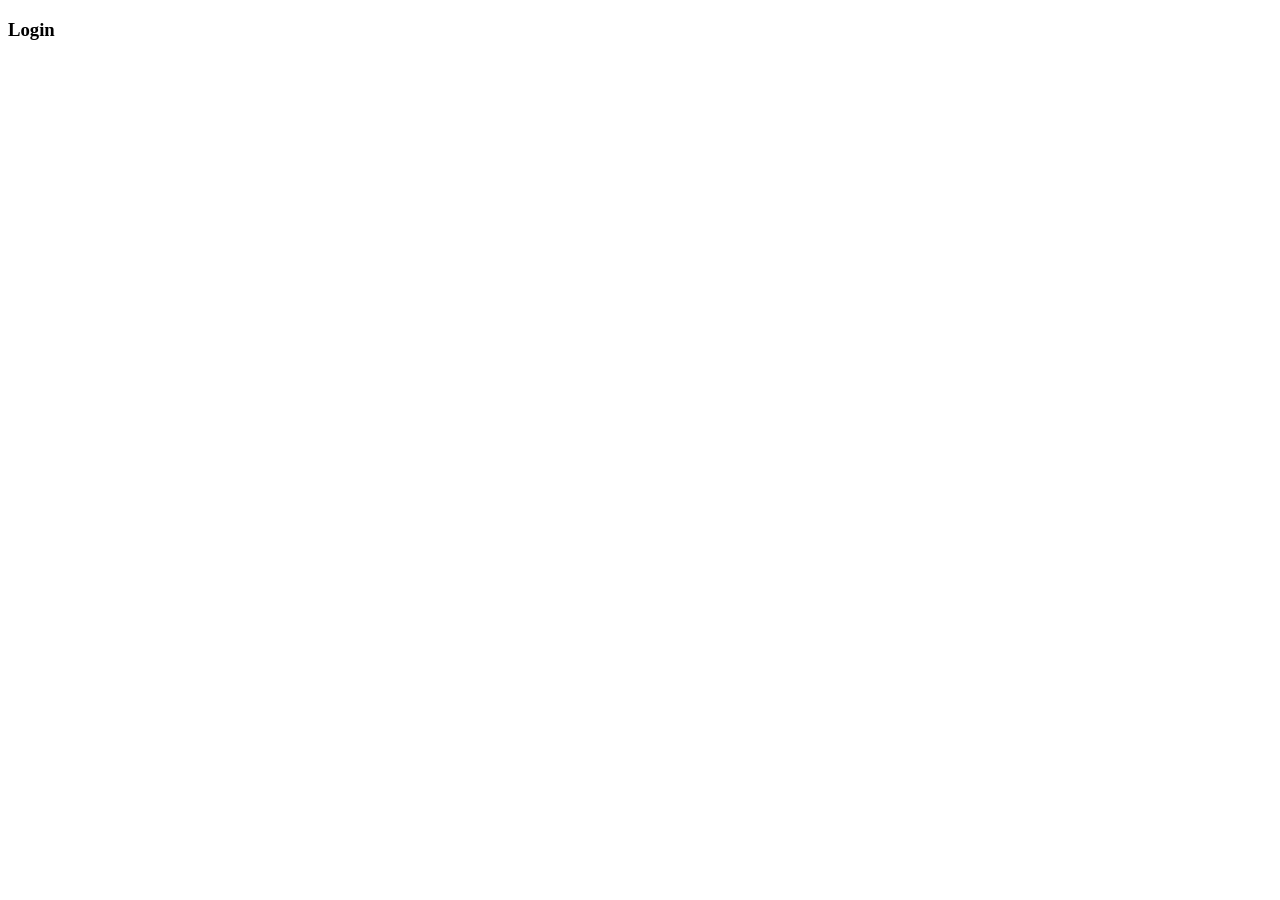
==== commit ec9ea9e8: "initProject" ====
--- a/login.html
+++ b/login.html
@@ -1,159 +1,12 @@
-<!DOCTYPE html>
-<html lang="en">
-  <head>
-    <meta charset="UTF-8" />
-    <meta name="viewport" content="width=device-width, initial-scale=1.0" />
-    <title>大事件-登录/注册</title>
-
-    <!-- 
-        1. 文件依赖关系（先后顺序）
-        2. 先link 后script
-        3. 先别人（第三方库，如jq）的，再卑微的自己
-        4. 路径和名字
-     -->
-    <link rel="stylesheet" href="/assets/lib/layui/css/layui.css" />
-    <link rel="stylesheet" href="/assets/css/base.css" />
-    <link rel="stylesheet" href="/assets/css/login.css" />
-
-    <script src="/assets/lib/jquery.js"></script>
-    <!-- node阶段会讲模块化，非模块化的引入方式 -->
-    <script src="/assets/lib/layui/layui.all.js"></script>
-
-    <!-- 
-        jQuery->$->  $.xxoo
-        layui->全局变量 -->
-    <script src="/assets/js/login.js"></script>
-  </head>
-  <body>
-    <!-- LOGO -->
-    <div class="layui-main">
-      <img src="/assets/images/logo.png" alt="图片无法显示" />
-    </div>
-
-    <!-- 表单容器 -->
-    <div class="Login-reg-box">
-      <!-- title -->
-      <div class="title-box"></div>
-
-      <!-- 表单 -->
-
-      <!-- 注册表单 -->
-
-      <div class="login-box">
-        <!-- 登录表单 -->
-        <form class="layui-form" action="">
-          <!-- 用户名 -->
-          <div class="layui-form-item">
-            <i class="layui-icon layui-icon-username"></i>
-
-            <input
-              type="text"
-              name="username"
-              required
-              lay-verify="required"
-              placeholder="请输入用户名"
-              autocomplete="off"
-              class="layui-input"
-            />
-          </div>
-
-          <!-- 密码 -->
-          <div class="layui-form-item">
-            <i class="layui-icon layui-icon-password"></i>
-
-            <input
-              type="password"
-              name="password"
-              required
-              lay-verify="required|password"
-              placeholder="请输入密码"
-              autocomplete="off"
-              class="layui-input"
-            />
-          </div>
-
-          <!-- 提交按钮
-             lay-submit表示该按钮为表单的提交按钮
-       按钮+蓝色 ，layui-btn layui-btn-normal
-        -->
-          <div class="layui-form-item">
-            <button
-              class="layui-btn layui-btn-normal layui-btn-fluid"
-              lay-submit
-            >
-              登录
-            </button>
-          </div>
-          <div class="layui-form-item links">
-            <a id="link-login" href="javascript:">去注册账号</a>
-          </div>
-        </form>
-      </div>
-
-      <div class="reg-box">
-        <!-- 注册表单 -->
-        <form class="layui-form">
-          <!-- 用户名 -->
-          <div class="layui-form-item">
-            <i class="layui-icon layui-icon-username"></i>
-
-            <input
-              id="reg-username"
-              type="text"
-              name="username"
-              required
-              lay-verify="required"
-              placeholder="请输入用户名"
-              autocomplete="off"
-              class="layui-input"
-            />
-          </div>
-
-          <!-- 密码 -->
-          <div class="layui-form-item">
-            <i class="layui-icon layui-icon-password"></i>
-
-            <input
-              id="reg-psd"
-              type="password"
-              name="regpassword"
-              required
-              lay-verify="required|password"
-              placeholder="请输入密码"
-              autocomplete="off"
-              class="layui-input"
-            />
-          </div>
-
-          <!-- 确认密码 -->
-          <div class="layui-form-item">
-            <i class="layui-icon layui-icon-password"></i>
-
-            <input
-              type="password"
-              name="repassword"
-              required
-              lay-verify="required|password|repassword"
-              placeholder="请确认密码"
-              autocomplete="off"
-              class="layui-input"
-            />
-          </div>
-
-          <div class="layui-form-item">
-            <button
-              id="reg-btn"
-              class="layui-btn layui-btn-normal layui-btn-fluid"
-              lay-submit
-            >
-              立即注册
-            </button>
-          </div>
-          <div class="layui-form-item links">
-            <a id="link-reg" href="javascript:">去登录</a>
-          </div>
-        </form>
-      </div>
-    </div>
-  </body>
-</html>
+<!DOCTYPE html>
+<html lang="en">
+<head>
+    <meta charset="UTF-8">
+    <meta name="viewport" content="width=device-width, initial-scale=1.0">
+    <title>Document</title>
+</head>
+<body>
+    <h3>Login</h3>
+    
+</body>
+</html>
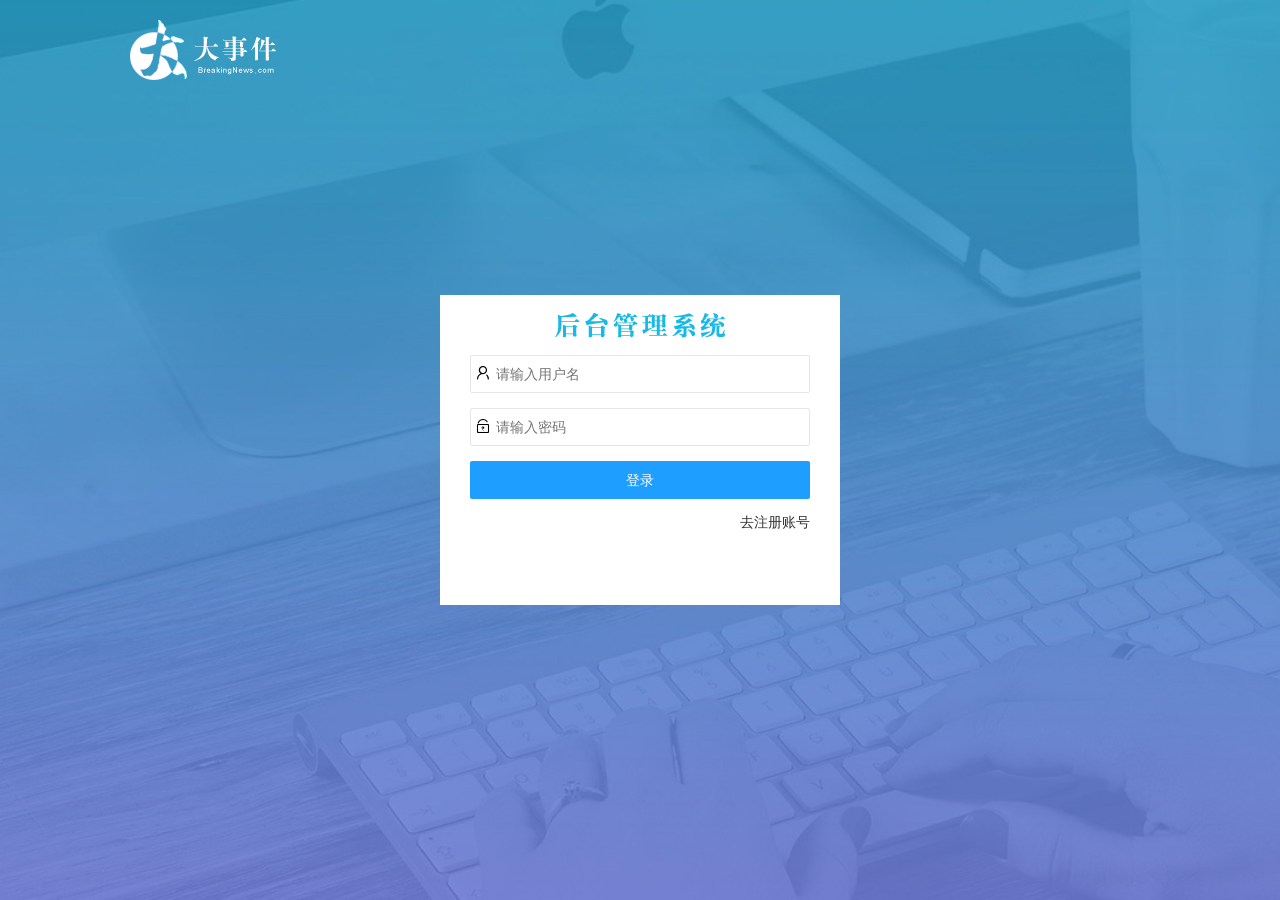
==== commit 812559b1: "注册和登录的页面和请求" ====
--- a/login.html
+++ b/login.html
@@ -1,12 +1,133 @@
 <!DOCTYPE html>
 <html lang="en">
-<head>
-    <meta charset="UTF-8">
-    <meta name="viewport" content="width=device-width, initial-scale=1.0">
+  <head>
+    <meta charset="UTF-8" />
+    <meta name="viewport" content="width=device-width, initial-scale=1.0" />
     <title>Document</title>
-</head>
-<body>
-    <h3>Login</h3>
-    
-</body>
-</html>+
+    <link rel="stylesheet" href="./assets/lib/layui/css/layui.css">
+    <link rel="stylesheet" href="./login.css">
+
+  </head>
+  <body>
+    <!-- logo -->
+    <div id="logo">
+      <img src="./assets/images/logo.png" />
+    </div>
+
+    <!-- 登录的盒子 -->
+    <div id="login">
+      <!-- 盒子的标题 -->
+      <div class="title"></div>
+      <!-- 登录的表单 -->
+      <form class="layui-form">
+        <!-- 第一行：用户名 -->
+        <div class="layui-form-item">
+          <i class="layui-icon layui-icon-username"></i>
+          <!-- lay-verify表单验证: 更多参考: https://www.layui.com/doc/modules/form.html -->
+          <input
+            type="text"
+            name="username"
+            required
+            lay-verify="required|username"
+            placeholder="请输入用户名"
+            autocomplete="off"
+            class="layui-input"
+          />
+        </div>
+        <!-- 第二行：密码 -->
+        <div class="layui-form-item">
+          <i class="layui-icon layui-icon-password"></i>
+          <input
+            type="password"
+            name="password"
+            required
+            lay-verify="required|password"
+            placeholder="请输入密码"
+            autocomplete="off"
+            class="layui-input"
+          />
+        </div>
+        <!-- 第三行：按钮 -->
+        <div class="layui-form-item">
+          <button class="layui-btn layui-btn-fluid layui-bg-blue" lay-submit>
+            登录
+          </button>
+        </div>
+        <!-- 第四行：去注册账号 -->
+        <div class="layui-form-item">
+          <a href="javascript:;" id="goto-register">去注册账号</a>
+        </div>
+      </form>
+    </div>
+
+    <!-- 注册的盒子 -->
+    <div id="register">
+      <!-- 盒子的标题 -->
+      <div class="title"></div>
+
+      <!-- 注册的表单 -->
+      <form class="layui-form">
+        <!-- 第一行：用户名 -->
+        <div class="layui-form-item">
+          <i class="layui-icon layui-icon-username"></i>
+          <input
+            type="text"
+            name="username"
+            required
+            lay-verify="required|username"
+            placeholder="请输入用户名"
+            autocomplete="off"
+            class="layui-input"
+          />
+        </div>
+
+        <!-- 第二行：密码 -->
+        <div class="layui-form-item">
+          <i class="layui-icon layui-icon-password"></i>
+          <input
+            type="password"
+            name="password"
+            required
+            lay-verify="required|password"
+            placeholder="请输入密码"
+            autocomplete="off"
+            class="layui-input pwd"
+          />
+        </div>
+
+        <!-- 第三行：重复密码 -->
+        <div class="layui-form-item">
+          <i class="layui-icon layui-icon-password"></i>
+          <input
+            type="password"
+            required
+            lay-verify="required|repwd"
+            placeholder="请再次输入密码"
+            autocomplete="off"
+            class="layui-input"
+          />
+        </div>
+
+        <!-- 第四行：按钮 -->
+        <div class="layui-form-item">
+          <button class="layui-btn layui-btn-fluid layui-bg-blue" lay-submit>
+            注册
+          </button>
+        </div>
+        <!-- 第五行：有账号，去登录 -->
+        <div class="layui-form-item">
+          <a href="javascript:;" id="goto-login">已有账号，去登录</a>
+        </div>
+      </form>
+    </div>
+
+   
+
+    <script src="./assets/lib/jquery.js"></script>
+    <script src="./assets/lib/layui/layui.all.js"></script>
+    <script src="./assets/lib/axios.js"></script>
+    <script src="./common/utils.js"></script>
+   <script src="./login.js"></script>
+  </body>
+</html>
--- a/assets/lib/layui/css/layui.css
+++ b/assets/lib/layui/css/layui.css
@@ -0,0 +1,2 @@
+/** layui-v2.5.6 MIT License By https://www.layui.com */
+ .layui-inline,img{display:inline-block;vertical-align:middle}h1,h2,h3,h4,h5,h6{font-weight:400}.layui-edge,.layui-header,.layui-inline,.layui-main{position:relative}.layui-body,.layui-edge,.layui-elip{overflow:hidden}.layui-btn,.layui-edge,.layui-inline,img{vertical-align:middle}.layui-btn,.layui-disabled,.layui-icon,.layui-unselect{-moz-user-select:none;-webkit-user-select:none;-ms-user-select:none}.layui-elip,.layui-form-checkbox span,.layui-form-pane .layui-form-label{text-overflow:ellipsis;white-space:nowrap}.layui-breadcrumb,.layui-tree-btnGroup{visibility:hidden}blockquote,body,button,dd,div,dl,dt,form,h1,h2,h3,h4,h5,h6,input,li,ol,p,pre,td,textarea,th,ul{margin:0;padding:0;-webkit-tap-highlight-color:rgba(0,0,0,0)}a:active,a:hover{outline:0}img{border:none}li{list-style:none}table{border-collapse:collapse;border-spacing:0}h4,h5,h6{font-size:100%}button,input,optgroup,option,select,textarea{font-family:inherit;font-size:inherit;font-style:inherit;font-weight:inherit;outline:0}pre{white-space:pre-wrap;white-space:-moz-pre-wrap;white-space:-pre-wrap;white-space:-o-pre-wrap;word-wrap:break-word}body{line-height:24px;font:14px Helvetica Neue,Helvetica,PingFang SC,Tahoma,Arial,sans-serif}hr{height:1px;margin:10px 0;border:0;clear:both}a{color:#333;text-decoration:none}a:hover{color:#777}a cite{font-style:normal;*cursor:pointer}.layui-border-box,.layui-border-box *{box-sizing:border-box}.layui-box,.layui-box *{box-sizing:content-box}.layui-clear{clear:both;*zoom:1}.layui-clear:after{content:'\20';clear:both;*zoom:1;display:block;height:0}.layui-inline{*display:inline;*zoom:1}.layui-edge{display:inline-block;width:0;height:0;border-width:6px;border-style:dashed;border-color:transparent}.layui-edge-top{top:-4px;border-bottom-color:#999;border-bottom-style:solid}.layui-edge-right{border-left-color:#999;border-left-style:solid}.layui-edge-bottom{top:2px;border-top-color:#999;border-top-style:solid}.layui-edge-left{border-right-color:#999;border-right-style:solid}.layui-disabled,.layui-disabled:hover{color:#d2d2d2!important;cursor:not-allowed!important}.layui-circle{border-radius:100%}.layui-show{display:block!important}.layui-hide{display:none!important}@font-face{font-family:layui-icon;src:url(../font/iconfont.eot?v=256);src:url(../font/iconfont.eot?v=256#iefix) format('embedded-opentype'),url(../font/iconfont.woff2?v=256) format('woff2'),url(../font/iconfont.woff?v=256) format('woff'),url(../font/iconfont.ttf?v=256) format('truetype'),url(../font/iconfont.svg?v=256#layui-icon) format('svg')}.layui-icon{font-family:layui-icon!important;font-size:16px;font-style:normal;-webkit-font-smoothing:antialiased;-moz-osx-font-smoothing:grayscale}.layui-icon-reply-fill:before{content:"\e611"}.layui-icon-set-fill:before{content:"\e614"}.layui-icon-menu-fill:before{content:"\e60f"}.layui-icon-search:before{content:"\e615"}.layui-icon-share:before{content:"\e641"}.layui-icon-set-sm:before{content:"\e620"}.layui-icon-engine:before{content:"\e628"}.layui-icon-close:before{content:"\1006"}.layui-icon-close-fill:before{content:"\1007"}.layui-icon-chart-screen:before{content:"\e629"}.layui-icon-star:before{content:"\e600"}.layui-icon-circle-dot:before{content:"\e617"}.layui-icon-chat:before{content:"\e606"}.layui-icon-release:before{content:"\e609"}.layui-icon-list:before{content:"\e60a"}.layui-icon-chart:before{content:"\e62c"}.layui-icon-ok-circle:before{content:"\1005"}.layui-icon-layim-theme:before{content:"\e61b"}.layui-icon-table:before{content:"\e62d"}.layui-icon-right:before{content:"\e602"}.layui-icon-left:before{content:"\e603"}.layui-icon-cart-simple:before{content:"\e698"}.layui-icon-face-cry:before{content:"\e69c"}.layui-icon-face-smile:before{content:"\e6af"}.layui-icon-survey:before{content:"\e6b2"}.layui-icon-tree:before{content:"\e62e"}.layui-icon-ie:before{content:"\e7bb"}.layui-icon-upload-circle:before{content:"\e62f"}.layui-icon-add-circle:before{content:"\e61f"}.layui-icon-download-circle:before{content:"\e601"}.layui-icon-templeate-1:before{content:"\e630"}.layui-icon-util:before{content:"\e631"}.layui-icon-face-surprised:before{content:"\e664"}.layui-icon-edit:before{content:"\e642"}.layui-icon-speaker:before{content:"\e645"}.layui-icon-down:before{content:"\e61a"}.layui-icon-file:before{content:"\e621"}.layui-icon-layouts:before{content:"\e632"}.layui-icon-rate-half:before{content:"\e6c9"}.layui-icon-add-circle-fine:before{content:"\e608"}.layui-icon-prev-circle:before{content:"\e633"}.layui-icon-read:before{content:"\e705"}.layui-icon-404:before{content:"\e61c"}.layui-icon-carousel:before{content:"\e634"}.layui-icon-help:before{content:"\e607"}.layui-icon-code-circle:before{content:"\e635"}.layui-icon-windows:before{content:"\e67f"}.layui-icon-water:before{content:"\e636"}.layui-icon-username:before{content:"\e66f"}.layui-icon-find-fill:before{content:"\e670"}.layui-icon-about:before{content:"\e60b"}.layui-icon-location:before{content:"\e715"}.layui-icon-up:before{content:"\e619"}.layui-icon-pause:before{content:"\e651"}.layui-icon-date:before{content:"\e637"}.layui-icon-layim-uploadfile:before{content:"\e61d"}.layui-icon-delete:before{content:"\e640"}.layui-icon-play:before{content:"\e652"}.layui-icon-top:before{content:"\e604"}.layui-icon-firefox:before{content:"\e686"}.layui-icon-friends:before{content:"\e612"}.layui-icon-refresh-3:before{content:"\e9aa"}.layui-icon-ok:before{content:"\e605"}.layui-icon-layer:before{content:"\e638"}.layui-icon-face-smile-fine:before{content:"\e60c"}.layui-icon-dollar:before{content:"\e659"}.layui-icon-group:before{content:"\e613"}.layui-icon-layim-download:before{content:"\e61e"}.layui-icon-picture-fine:before{content:"\e60d"}.layui-icon-link:before{content:"\e64c"}.layui-icon-diamond:before{content:"\e735"}.layui-icon-log:before{content:"\e60e"}.layui-icon-key:before{content:"\e683"}.layui-icon-rate-solid:before{content:"\e67a"}.layui-icon-fonts-del:before{content:"\e64f"}.layui-icon-unlink:before{content:"\e64d"}.layui-icon-fonts-clear:before{content:"\e639"}.layui-icon-triangle-r:before{content:"\e623"}.layui-icon-circle:before{content:"\e63f"}.layui-icon-radio:before{content:"\e643"}.layui-icon-align-center:before{content:"\e647"}.layui-icon-align-right:before{content:"\e648"}.layui-icon-align-left:before{content:"\e649"}.layui-icon-loading-1:before{content:"\e63e"}.layui-icon-return:before{content:"\e65c"}.layui-icon-fonts-strong:before{content:"\e62b"}.layui-icon-upload:before{content:"\e67c"}.layui-icon-dialogue:before{content:"\e63a"}.layui-icon-video:before{content:"\e6ed"}.layui-icon-headset:before{content:"\e6fc"}.layui-icon-cellphone-fine:before{content:"\e63b"}.layui-icon-add-1:before{content:"\e654"}.layui-icon-face-smile-b:before{content:"\e650"}.layui-icon-fonts-html:before{content:"\e64b"}.layui-icon-screen-full:before{content:"\e622"}.layui-icon-form:before{content:"\e63c"}.layui-icon-cart:before{content:"\e657"}.layui-icon-camera-fill:before{content:"\e65d"}.layui-icon-tabs:before{content:"\e62a"}.layui-icon-heart-fill:before{content:"\e68f"}.layui-icon-fonts-code:before{content:"\e64e"}.layui-icon-ios:before{content:"\e680"}.layui-icon-at:before{content:"\e687"}.layui-icon-fire:before{content:"\e756"}.layui-icon-set:before{content:"\e716"}.layui-icon-fonts-u:before{content:"\e646"}.layui-icon-triangle-d:before{content:"\e625"}.layui-icon-tips:before{content:"\e702"}.layui-icon-picture:before{content:"\e64a"}.layui-icon-more-vertical:before{content:"\e671"}.layui-icon-bluetooth:before{content:"\e689"}.layui-icon-flag:before{content:"\e66c"}.layui-icon-loading:before{content:"\e63d"}.layui-icon-fonts-i:before{content:"\e644"}.layui-icon-refresh-1:before{content:"\e666"}.layui-icon-rmb:before{content:"\e65e"}.layui-icon-addition:before{content:"\e624"}.layui-icon-home:before{content:"\e68e"}.layui-icon-time:before{content:"\e68d"}.layui-icon-user:before{content:"\e770"}.layui-icon-notice:before{content:"\e667"}.layui-icon-chrome:before{content:"\e68a"}.layui-icon-edge:before{content:"\e68b"}.layui-icon-login-weibo:before{content:"\e675"}.layui-icon-voice:before{content:"\e688"}.layui-icon-upload-drag:before{content:"\e681"}.layui-icon-login-qq:before{content:"\e676"}.layui-icon-snowflake:before{content:"\e6b1"}.layui-icon-heart:before{content:"\e68c"}.layui-icon-logout:before{content:"\e682"}.layui-icon-file-b:before{content:"\e655"}.layui-icon-template:before{content:"\e663"}.layui-icon-transfer:before{content:"\e691"}.layui-icon-auz:before{content:"\e672"}.layui-icon-console:before{content:"\e665"}.layui-icon-app:before{content:"\e653"}.layui-icon-prev:before{content:"\e65a"}.layui-icon-website:before{content:"\e7ae"}.layui-icon-next:before{content:"\e65b"}.layui-icon-component:before{content:"\e857"}.layui-icon-android:before{content:"\e684"}.layui-icon-more:before{content:"\e65f"}.layui-icon-login-wechat:before{content:"\e677"}.layui-icon-shrink-right:before{content:"\e668"}.layui-icon-spread-left:before{content:"\e66b"}.layui-icon-camera:before{content:"\e660"}.layui-icon-note:before{content:"\e66e"}.layui-icon-refresh:before{content:"\e669"}.layui-icon-female:before{content:"\e661"}.layui-icon-male:before{content:"\e662"}.layui-icon-screen-restore:before{content:"\e758"}.layui-icon-password:before{content:"\e673"}.layui-icon-senior:before{content:"\e674"}.layui-icon-theme:before{content:"\e66a"}.layui-icon-tread:before{content:"\e6c5"}.layui-icon-praise:before{content:"\e6c6"}.layui-icon-star-fill:before{content:"\e658"}.layui-icon-rate:before{content:"\e67b"}.layui-icon-template-1:before{content:"\e656"}.layui-icon-vercode:before{content:"\e679"}.layui-icon-service:before{content:"\e626"}.layui-icon-cellphone:before{content:"\e678"}.layui-icon-print:before{content:"\e66d"}.layui-icon-cols:before{content:"\e610"}.layui-icon-wifi:before{content:"\e7e0"}.layui-icon-export:before{content:"\e67d"}.layui-icon-rss:before{content:"\e808"}.layui-icon-slider:before{content:"\e714"}.layui-icon-email:before{content:"\e618"}.layui-icon-subtraction:before{content:"\e67e"}.layui-icon-mike:before{content:"\e6dc"}.layui-icon-light:before{content:"\e748"}.layui-icon-gift:before{content:"\e627"}.layui-icon-mute:before{content:"\e685"}.layui-icon-reduce-circle:before{content:"\e616"}.layui-icon-music:before{content:"\e690"}.layui-main{width:1140px;margin:0 auto}.layui-header{z-index:1000;height:60px}.layui-header a:hover{transition:all .5s;-webkit-transition:all .5s}.layui-side{position:fixed;left:0;top:0;bottom:0;z-index:999;width:200px;overflow-x:hidden}.layui-side-scroll{position:relative;width:220px;height:100%;overflow-x:hidden}.layui-body{position:absolute;left:200px;right:0;top:0;bottom:0;z-index:998;width:auto;overflow-y:auto;box-sizing:border-box}.layui-layout-body{overflow:hidden}.layui-layout-admin .layui-header{background-color:#23262E}.layui-layout-admin .layui-side{top:60px;width:200px;overflow-x:hidden}.layui-layout-admin .layui-body{position:fixed;top:60px;bottom:44px}.layui-layout-admin .layui-main{width:auto;margin:0 15px}.layui-layout-admin .layui-footer{position:fixed;left:200px;right:0;bottom:0;height:44px;line-height:44px;padding:0 15px;background-color:#eee}.layui-layout-admin .layui-logo{position:absolute;left:0;top:0;width:200px;height:100%;line-height:60px;text-align:center;color:#009688;font-size:16px}.layui-layout-admin .layui-header .layui-nav{background:0 0}.layui-layout-left{position:absolute!important;left:200px;top:0}.layui-layout-right{position:absolute!important;right:0;top:0}.layui-container{position:relative;margin:0 auto;padding:0 15px;box-sizing:border-box}.layui-fluid{position:relative;margin:0 auto;padding:0 15px}.layui-row:after,.layui-row:before{content:'';display:block;clear:both}.layui-col-lg1,.layui-col-lg10,.layui-col-lg11,.layui-col-lg12,.layui-col-lg2,.layui-col-lg3,.layui-col-lg4,.layui-col-lg5,.layui-col-lg6,.layui-col-lg7,.layui-col-lg8,.layui-col-lg9,.layui-col-md1,.layui-col-md10,.layui-col-md11,.layui-col-md12,.layui-col-md2,.layui-col-md3,.layui-col-md4,.layui-col-md5,.layui-col-md6,.layui-col-md7,.layui-col-md8,.layui-col-md9,.layui-col-sm1,.layui-col-sm10,.layui-col-sm11,.layui-col-sm12,.layui-col-sm2,.layui-col-sm3,.layui-col-sm4,.layui-col-sm5,.layui-col-sm6,.layui-col-sm7,.layui-col-sm8,.layui-col-sm9,.layui-col-xs1,.layui-col-xs10,.layui-col-xs11,.layui-col-xs12,.layui-col-xs2,.layui-col-xs3,.layui-col-xs4,.layui-col-xs5,.layui-col-xs6,.layui-col-xs7,.layui-col-xs8,.layui-col-xs9{position:relative;display:block;box-sizing:border-box}.layui-col-xs1,.layui-col-xs10,.layui-col-xs11,.layui-col-xs12,.layui-col-xs2,.layui-col-xs3,.layui-col-xs4,.layui-col-xs5,.layui-col-xs6,.layui-col-xs7,.layui-col-xs8,.layui-col-xs9{float:left}.layui-col-xs1{width:8.33333333%}.layui-col-xs2{width:16.66666667%}.layui-col-xs3{width:25%}.layui-col-xs4{width:33.33333333%}.layui-col-xs5{width:41.66666667%}.layui-col-xs6{width:50%}.layui-col-xs7{width:58.33333333%}.layui-col-xs8{width:66.66666667%}.layui-col-xs9{width:75%}.layui-col-xs10{width:83.33333333%}.layui-col-xs11{width:91.66666667%}.layui-col-xs12{width:100%}.layui-col-xs-offset1{margin-left:8.33333333%}.layui-col-xs-offset2{margin-left:16.66666667%}.layui-col-xs-offset3{margin-left:25%}.layui-col-xs-offset4{margin-left:33.33333333%}.layui-col-xs-offset5{margin-left:41.66666667%}.layui-col-xs-offset6{margin-left:50%}.layui-col-xs-offset7{margin-left:58.33333333%}.layui-col-xs-offset8{margin-left:66.66666667%}.layui-col-xs-offset9{margin-left:75%}.layui-col-xs-offset10{margin-left:83.33333333%}.layui-col-xs-offset11{margin-left:91.66666667%}.layui-col-xs-offset12{margin-left:100%}@media screen and (max-width:768px){.layui-hide-xs{display:none!important}.layui-show-xs-block{display:block!important}.layui-show-xs-inline{display:inline!important}.layui-show-xs-inline-block{display:inline-block!important}}@media screen and (min-width:768px){.layui-container{width:750px}.layui-hide-sm{display:none!important}.layui-show-sm-block{display:block!important}.layui-show-sm-inline{display:inline!important}.layui-show-sm-inline-block{display:inline-block!important}.layui-col-sm1,.layui-col-sm10,.layui-col-sm11,.layui-col-sm12,.layui-col-sm2,.layui-col-sm3,.layui-col-sm4,.layui-col-sm5,.layui-col-sm6,.layui-col-sm7,.layui-col-sm8,.layui-col-sm9{float:left}.layui-col-sm1{width:8.33333333%}.layui-col-sm2{width:16.66666667%}.layui-col-sm3{width:25%}.layui-col-sm4{width:33.33333333%}.layui-col-sm5{width:41.66666667%}.layui-col-sm6{width:50%}.layui-col-sm7{width:58.33333333%}.layui-col-sm8{width:66.66666667%}.layui-col-sm9{width:75%}.layui-col-sm10{width:83.33333333%}.layui-col-sm11{width:91.66666667%}.layui-col-sm12{width:100%}.layui-col-sm-offset1{margin-left:8.33333333%}.layui-col-sm-offset2{margin-left:16.66666667%}.layui-col-sm-offset3{margin-left:25%}.layui-col-sm-offset4{margin-left:33.33333333%}.layui-col-sm-offset5{margin-left:41.66666667%}.layui-col-sm-offset6{margin-left:50%}.layui-col-sm-offset7{margin-left:58.33333333%}.layui-col-sm-offset8{margin-left:66.66666667%}.layui-col-sm-offset9{margin-left:75%}.layui-col-sm-offset10{margin-left:83.33333333%}.layui-col-sm-offset11{margin-left:91.66666667%}.layui-col-sm-offset12{margin-left:100%}}@media screen and (min-width:992px){.layui-container{width:970px}.layui-hide-md{display:none!important}.layui-show-md-block{display:block!important}.layui-show-md-inline{display:inline!important}.layui-show-md-inline-block{display:inline-block!important}.layui-col-md1,.layui-col-md10,.layui-col-md11,.layui-col-md12,.layui-col-md2,.layui-col-md3,.layui-col-md4,.layui-col-md5,.layui-col-md6,.layui-col-md7,.layui-col-md8,.layui-col-md9{float:left}.layui-col-md1{width:8.33333333%}.layui-col-md2{width:16.66666667%}.layui-col-md3{width:25%}.layui-col-md4{width:33.33333333%}.layui-col-md5{width:41.66666667%}.layui-col-md6{width:50%}.layui-col-md7{width:58.33333333%}.layui-col-md8{width:66.66666667%}.layui-col-md9{width:75%}.layui-col-md10{width:83.33333333%}.layui-col-md11{width:91.66666667%}.layui-col-md12{width:100%}.layui-col-md-offset1{margin-left:8.33333333%}.layui-col-md-offset2{margin-left:16.66666667%}.layui-col-md-offset3{margin-left:25%}.layui-col-md-offset4{margin-left:33.33333333%}.layui-col-md-offset5{margin-left:41.66666667%}.layui-col-md-offset6{margin-left:50%}.layui-col-md-offset7{margin-left:58.33333333%}.layui-col-md-offset8{margin-left:66.66666667%}.layui-col-md-offset9{margin-left:75%}.layui-col-md-offset10{margin-left:83.33333333%}.layui-col-md-offset11{margin-left:91.66666667%}.layui-col-md-offset12{margin-left:100%}}@media screen and (min-width:1200px){.layui-container{width:1170px}.layui-hide-lg{display:none!important}.layui-show-lg-block{display:block!important}.layui-show-lg-inline{display:inline!important}.layui-show-lg-inline-block{display:inline-block!important}.layui-col-lg1,.layui-col-lg10,.layui-col-lg11,.layui-col-lg12,.layui-col-lg2,.layui-col-lg3,.layui-col-lg4,.layui-col-lg5,.layui-col-lg6,.layui-col-lg7,.layui-col-lg8,.layui-col-lg9{float:left}.layui-col-lg1{width:8.33333333%}.layui-col-lg2{width:16.66666667%}.layui-col-lg3{width:25%}.layui-col-lg4{width:33.33333333%}.layui-col-lg5{width:41.66666667%}.layui-col-lg6{width:50%}.layui-col-lg7{width:58.33333333%}.layui-col-lg8{width:66.66666667%}.layui-col-lg9{width:75%}.layui-col-lg10{width:83.33333333%}.layui-col-lg11{width:91.66666667%}.layui-col-lg12{width:100%}.layui-col-lg-offset1{margin-left:8.33333333%}.layui-col-lg-offset2{margin-left:16.66666667%}.layui-col-lg-offset3{margin-left:25%}.layui-col-lg-offset4{margin-left:33.33333333%}.layui-col-lg-offset5{margin-left:41.66666667%}.layui-col-lg-offset6{margin-left:50%}.layui-col-lg-offset7{margin-left:58.33333333%}.layui-col-lg-offset8{margin-left:66.66666667%}.layui-col-lg-offset9{margin-left:75%}.layui-col-lg-offset10{margin-left:83.33333333%}.layui-col-lg-offset11{margin-left:91.66666667%}.layui-col-lg-offset12{margin-left:100%}}.layui-col-space1{margin:-.5px}.layui-col-space1>*{padding:.5px}.layui-col-space2{margin:-1px}.layui-col-space2>*{padding:1px}.layui-col-space4{margin:-2px}.layui-col-space4>*{padding:2px}.layui-col-space5{margin:-2.5px}.layui-col-space5>*{padding:2.5px}.layui-col-space6{margin:-3px}.layui-col-space6>*{padding:3px}.layui-col-space8{margin:-4px}.layui-col-space8>*{padding:4px}.layui-col-space10{margin:-5px}.layui-col-space10>*{padding:5px}.layui-col-space12{margin:-6px}.layui-col-space12>*{padding:6px}.layui-col-space14{margin:-7px}.layui-col-space14>*{padding:7px}.layui-col-space15{margin:-7.5px}.layui-col-space15>*{padding:7.5px}.layui-col-space16{margin:-8px}.layui-col-space16>*{padding:8px}.layui-col-space18{margin:-9px}.layui-col-space18>*{padding:9px}.layui-col-space20{margin:-10px}.layui-col-space20>*{padding:10px}.layui-col-space22{margin:-11px}.layui-col-space22>*{padding:11px}.layui-col-space24{margin:-12px}.layui-col-space24>*{padding:12px}.layui-col-space25{margin:-12.5px}.layui-col-space25>*{padding:12.5px}.layui-col-space26{margin:-13px}.layui-col-space26>*{padding:13px}.layui-col-space28{margin:-14px}.layui-col-space28>*{padding:14px}.layui-col-space30{margin:-15px}.layui-col-space30>*{padding:15px}.layui-btn,.layui-input,.layui-select,.layui-textarea,.layui-upload-button{outline:0;-webkit-appearance:none;transition:all .3s;-webkit-transition:all .3s;box-sizing:border-box}.layui-elem-quote{margin-bottom:10px;padding:15px;line-height:22px;border-left:5px solid #009688;border-radius:0 2px 2px 0;background-color:#f2f2f2}.layui-quote-nm{border-style:solid;border-width:1px 1px 1px 5px;background:0 0}.layui-elem-field{margin-bottom:10px;padding:0;border-width:1px;border-style:solid}.layui-elem-field legend{margin-left:20px;padding:0 10px;font-size:20px;font-weight:300}.layui-field-title{margin:10px 0 20px;border-width:1px 0 0}.layui-field-box{padding:10px 15px}.layui-field-title .layui-field-box{padding:10px 0}.layui-progress{position:relative;height:6px;border-radius:20px;background-color:#e2e2e2}.layui-progress-bar{position:absolute;left:0;top:0;width:0;max-width:100%;height:6px;border-radius:20px;text-align:right;background-color:#5FB878;transition:all .3s;-webkit-transition:all .3s}.layui-progress-big,.layui-progress-big .layui-progress-bar{height:18px;line-height:18px}.layui-progress-text{position:relative;top:-20px;line-height:18px;font-size:12px;color:#666}.layui-progress-big .layui-progress-text{position:static;padding:0 10px;color:#fff}.layui-collapse{border-width:1px;border-style:solid;border-radius:2px}.layui-colla-content,.layui-colla-item{border-top-width:1px;border-top-style:solid}.layui-colla-item:first-child{border-top:none}.layui-colla-title{position:relative;height:42px;line-height:42px;padding:0 15px 0 35px;color:#333;background-color:#f2f2f2;cursor:pointer;font-size:14px;overflow:hidden}.layui-colla-content{display:none;padding:10px 15px;line-height:22px;color:#666}.layui-colla-icon{position:absolute;left:15px;top:0;font-size:14px}.layui-card{margin-bottom:15px;border-radius:2px;background-color:#fff;box-shadow:0 1px 2px 0 rgba(0,0,0,.05)}.layui-card:last-child{margin-bottom:0}.layui-card-header{position:relative;height:42px;line-height:42px;padding:0 15px;border-bottom:1px solid #f6f6f6;color:#333;border-radius:2px 2px 0 0;font-size:14px}.layui-bg-black,.layui-bg-blue,.layui-bg-cyan,.layui-bg-green,.layui-bg-orange,.layui-bg-red{color:#fff!important}.layui-card-body{position:relative;padding:10px 15px;line-height:24px}.layui-card-body[pad15]{padding:15px}.layui-card-body[pad20]{padding:20px}.layui-card-body .layui-table{margin:5px 0}.layui-card .layui-tab{margin:0}.layui-panel-window{position:relative;padding:15px;border-radius:0;border-top:5px solid #E6E6E6;background-color:#fff}.layui-auxiliar-moving{position:fixed;left:0;right:0;top:0;bottom:0;width:100%;height:100%;background:0 0;z-index:9999999999}.layui-form-label,.layui-form-mid,.layui-form-select,.layui-input-block,.layui-input-inline,.layui-textarea{position:relative}.layui-bg-red{background-color:#FF5722!important}.layui-bg-orange{background-color:#FFB800!important}.layui-bg-green{background-color:#009688!important}.layui-bg-cyan{background-color:#2F4056!important}.layui-bg-blue{background-color:#1E9FFF!important}.layui-bg-black{background-color:#393D49!important}.layui-bg-gray{background-color:#eee!important;color:#666!important}.layui-badge-rim,.layui-colla-content,.layui-colla-item,.layui-collapse,.layui-elem-field,.layui-form-pane .layui-form-item[pane],.layui-form-pane .layui-form-label,.layui-input,.layui-layedit,.layui-layedit-tool,.layui-quote-nm,.layui-select,.layui-tab-bar,.layui-tab-card,.layui-tab-title,.layui-tab-title .layui-this:after,.layui-textarea{border-color:#e6e6e6}.layui-timeline-item:before,hr{background-color:#e6e6e6}.layui-text{line-height:22px;font-size:14px;color:#666}.layui-text h1,.layui-text h2,.layui-text h3{font-weight:500;color:#333}.layui-text h1{font-size:30px}.layui-text h2{font-size:24px}.layui-text h3{font-size:18px}.layui-text a:not(.layui-btn){color:#01AAED}.layui-text a:not(.layui-btn):hover{text-decoration:underline}.layui-text ul{padding:5px 0 5px 15px}.layui-text ul li{margin-top:5px;list-style-type:disc}.layui-text em,.layui-word-aux{color:#999!important;padding:0 5px!important}.layui-btn{display:inline-block;height:38px;line-height:38px;padding:0 18px;background-color:#009688;color:#fff;white-space:nowrap;text-align:center;font-size:14px;border:none;border-radius:2px;cursor:pointer}.layui-btn:hover{opacity:.8;filter:alpha(opacity=80);color:#fff}.layui-btn:active{opacity:1;filter:alpha(opacity=100)}.layui-btn+.layui-btn{margin-left:10px}.layui-btn-container{font-size:0}.layui-btn-container .layui-btn{margin-right:10px;margin-bottom:10px}.layui-btn-container .layui-btn+.layui-btn{margin-left:0}.layui-table .layui-btn-container .layui-btn{margin-bottom:9px}.layui-btn-radius{border-radius:100px}.layui-btn .layui-icon{margin-right:3px;font-size:18px;vertical-align:bottom;vertical-align:middle\9}.layui-btn-primary{border:1px solid #C9C9C9;background-color:#fff;color:#555}.layui-btn-primary:hover{border-color:#009688;color:#333}.layui-btn-normal{background-color:#1E9FFF}.layui-btn-warm{background-color:#FFB800}.layui-btn-danger{background-color:#FF5722}.layui-btn-checked{background-color:#5FB878}.layui-btn-disabled,.layui-btn-disabled:active,.layui-btn-disabled:hover{border:1px solid #e6e6e6;background-color:#FBFBFB;color:#C9C9C9;cursor:not-allowed;opacity:1}.layui-btn-lg{height:44px;line-height:44px;padding:0 25px;font-size:16px}.layui-btn-sm{height:30px;line-height:30px;padding:0 10px;font-size:12px}.layui-btn-sm i{font-size:16px!important}.layui-btn-xs{height:22px;line-height:22px;padding:0 5px;font-size:12px}.layui-btn-xs i{font-size:14px!important}.layui-btn-group{display:inline-block;vertical-align:middle;font-size:0}.layui-btn-group .layui-btn{margin-left:0!important;margin-right:0!important;border-left:1px solid rgba(255,255,255,.5);border-radius:0}.layui-btn-group .layui-btn-primary{border-left:none}.layui-btn-group .layui-btn-primary:hover{border-color:#C9C9C9;color:#009688}.layui-btn-group .layui-btn:first-child{border-left:none;border-radius:2px 0 0 2px}.layui-btn-group .layui-btn-primary:first-child{border-left:1px solid #c9c9c9}.layui-btn-group .layui-btn:last-child{border-radius:0 2px 2px 0}.layui-btn-group .layui-btn+.layui-btn{margin-left:0}.layui-btn-group+.layui-btn-group{margin-left:10px}.layui-btn-fluid{width:100%}.layui-input,.layui-select,.layui-textarea{height:38px;line-height:1.3;line-height:38px\9;border-width:1px;border-style:solid;background-color:#fff;border-radius:2px}.layui-input::-webkit-input-placeholder,.layui-select::-webkit-input-placeholder,.layui-textarea::-webkit-input-placeholder{line-height:1.3}.layui-input,.layui-textarea{display:block;width:100%;padding-left:10px}.layui-input:hover,.layui-textarea:hover{border-color:#D2D2D2!important}.layui-input:focus,.layui-textarea:focus{border-color:#C9C9C9!important}.layui-textarea{min-height:100px;height:auto;line-height:20px;padding:6px 10px;resize:vertical}.layui-select{padding:0 10px}.layui-form input[type=checkbox],.layui-form input[type=radio],.layui-form select{display:none}.layui-form [lay-ignore]{display:initial}.layui-form-item{margin-bottom:15px;clear:both;*zoom:1}.layui-form-item:after{content:'\20';clear:both;*zoom:1;display:block;height:0}.layui-form-label{float:left;display:block;padding:9px 15px;width:80px;font-weight:400;line-height:20px;text-align:right}.layui-form-label-col{display:block;float:none;padding:9px 0;line-height:20px;text-align:left}.layui-form-item .layui-inline{margin-bottom:5px;margin-right:10px}.layui-input-block{margin-left:110px;min-height:36px}.layui-input-inline{display:inline-block;vertical-align:middle}.layui-form-item .layui-input-inline{float:left;width:190px;margin-right:10px}.layui-form-text .layui-input-inline{width:auto}.layui-form-mid{float:left;display:block;padding:9px 0!important;line-height:20px;margin-right:10px}.layui-form-danger+.layui-form-select .layui-input,.layui-form-danger:focus{border-color:#FF5722!important}.layui-form-select .layui-input{padding-right:30px;cursor:pointer}.layui-form-select .layui-edge{position:absolute;right:10px;top:50%;margin-top:-3px;cursor:pointer;border-width:6px;border-top-color:#c2c2c2;border-top-style:solid;transition:all .3s;-webkit-transition:all .3s}.layui-form-select dl{display:none;position:absolute;left:0;top:42px;padding:5px 0;z-index:899;min-width:100%;border:1px solid #d2d2d2;max-height:300px;overflow-y:auto;background-color:#fff;border-radius:2px;box-shadow:0 2px 4px rgba(0,0,0,.12);box-sizing:border-box}.layui-form-select dl dd,.layui-form-select dl dt{padding:0 10px;line-height:36px;white-space:nowrap;overflow:hidden;text-overflow:ellipsis}.layui-form-select dl dt{font-size:12px;color:#999}.layui-form-select dl dd{cursor:pointer}.layui-form-select dl dd:hover{background-color:#f2f2f2;-webkit-transition:.5s all;transition:.5s all}.layui-form-select .layui-select-group dd{padding-left:20px}.layui-form-select dl dd.layui-select-tips{padding-left:10px!important;color:#999}.layui-form-select dl dd.layui-this{background-color:#5FB878;color:#fff}.layui-form-checkbox,.layui-form-select dl dd.layui-disabled{background-color:#fff}.layui-form-selected dl{display:block}.layui-form-checkbox,.layui-form-checkbox *,.layui-form-switch{display:inline-block;vertical-align:middle}.layui-form-selected .layui-edge{margin-top:-9px;-webkit-transform:rotate(180deg);transform:rotate(180deg);margin-top:-3px\9}:root .layui-form-selected .layui-edge{margin-top:-9px\0/IE9}.layui-form-selectup dl{top:auto;bottom:42px}.layui-select-none{margin:5px 0;text-align:center;color:#999}.layui-select-disabled .layui-disabled{border-color:#eee!important}.layui-select-disabled .layui-edge{border-top-color:#d2d2d2}.layui-form-checkbox{position:relative;height:30px;line-height:30px;margin-right:10px;padding-right:30px;cursor:pointer;font-size:0;-webkit-transition:.1s linear;transition:.1s linear;box-sizing:border-box}.layui-form-checkbox span{padding:0 10px;height:100%;font-size:14px;border-radius:2px 0 0 2px;background-color:#d2d2d2;color:#fff;overflow:hidden}.layui-form-checkbox:hover span{background-color:#c2c2c2}.layui-form-checkbox i{position:absolute;right:0;top:0;width:30px;height:28px;border:1px solid #d2d2d2;border-left:none;border-radius:0 2px 2px 0;color:#fff;font-size:20px;text-align:center}.layui-form-checkbox:hover i{border-color:#c2c2c2;color:#c2c2c2}.layui-form-checked,.layui-form-checked:hover{border-color:#5FB878}.layui-form-checked span,.layui-form-checked:hover span{background-color:#5FB878}.layui-form-checked i,.layui-form-checked:hover i{color:#5FB878}.layui-form-item .layui-form-checkbox{margin-top:4px}.layui-form-checkbox[lay-skin=primary]{height:auto!important;line-height:normal!important;min-width:18px;min-height:18px;border:none!important;margin-right:0;padding-left:28px;padding-right:0;background:0 0}.layui-form-checkbox[lay-skin=primary] span{padding-left:0;padding-right:15px;line-height:18px;background:0 0;color:#666}.layui-form-checkbox[lay-skin=primary] i{right:auto;left:0;width:16px;height:16px;line-height:16px;border:1px solid #d2d2d2;font-size:12px;border-radius:2px;background-color:#fff;-webkit-transition:.1s linear;transition:.1s linear}.layui-form-checkbox[lay-skin=primary]:hover i{border-color:#5FB878;color:#fff}.layui-form-checked[lay-skin=primary] i{border-color:#5FB878!important;background-color:#5FB878;color:#fff}.layui-checkbox-disbaled[lay-skin=primary] span{background:0 0!important;color:#c2c2c2}.layui-checkbox-disbaled[lay-skin=primary]:hover i{border-color:#d2d2d2}.layui-form-item .layui-form-checkbox[lay-skin=primary]{margin-top:10px}.layui-form-switch{position:relative;height:22px;line-height:22px;min-width:35px;padding:0 5px;margin-top:8px;border:1px solid #d2d2d2;border-radius:20px;cursor:pointer;background-color:#fff;-webkit-transition:.1s linear;transition:.1s linear}.layui-form-switch i{position:absolute;left:5px;top:3px;width:16px;height:16px;border-radius:20px;background-color:#d2d2d2;-webkit-transition:.1s linear;transition:.1s linear}.layui-form-switch em{position:relative;top:0;width:25px;margin-left:21px;padding:0!important;text-align:center!important;color:#999!important;font-style:normal!important;font-size:12px}.layui-form-onswitch{border-color:#5FB878;background-color:#5FB878}.layui-checkbox-disbaled,.layui-checkbox-disbaled i{border-color:#e2e2e2!important}.layui-form-onswitch i{left:100%;margin-left:-21px;background-color:#fff}.layui-form-onswitch em{margin-left:5px;margin-right:21px;color:#fff!important}.layui-checkbox-disbaled span{background-color:#e2e2e2!important}.layui-checkbox-disbaled:hover i{color:#fff!important}[lay-radio]{display:none}.layui-form-radio,.layui-form-radio *{display:inline-block;vertical-align:middle}.layui-form-radio{line-height:28px;margin:6px 10px 0 0;padding-right:10px;cursor:pointer;font-size:0}.layui-form-radio *{font-size:14px}.layui-form-radio>i{margin-right:8px;font-size:22px;color:#c2c2c2}.layui-form-radio>i:hover,.layui-form-radioed>i{color:#5FB878}.layui-radio-disbaled>i{color:#e2e2e2!important}.layui-form-pane .layui-form-label{width:110px;padding:8px 15px;height:38px;line-height:20px;border-width:1px;border-style:solid;border-radius:2px 0 0 2px;text-align:center;background-color:#FBFBFB;overflow:hidden;box-sizing:border-box}.layui-form-pane .layui-input-inline{margin-left:-1px}.layui-form-pane .layui-input-block{margin-left:110px;left:-1px}.layui-form-pane .layui-input{border-radius:0 2px 2px 0}.layui-form-pane .layui-form-text .layui-form-label{float:none;width:100%;border-radius:2px;box-sizing:border-box;text-align:left}.layui-form-pane .layui-form-text .layui-input-inline{display:block;margin:0;top:-1px;clear:both}.layui-form-pane .layui-form-text .layui-input-block{margin:0;left:0;top:-1px}.layui-form-pane .layui-form-text .layui-textarea{min-height:100px;border-radius:0 0 2px 2px}.layui-form-pane .layui-form-checkbox{margin:4px 0 4px 10px}.layui-form-pane .layui-form-radio,.layui-form-pane .layui-form-switch{margin-top:6px;margin-left:10px}.layui-form-pane .layui-form-item[pane]{position:relative;border-width:1px;border-style:solid}.layui-form-pane .layui-form-item[pane] .layui-form-label{position:absolute;left:0;top:0;height:100%;border-width:0 1px 0 0}.layui-form-pane .layui-form-item[pane] .layui-input-inline{margin-left:110px}@media screen and (max-width:450px){.layui-form-item .layui-form-label{text-overflow:ellipsis;overflow:hidden;white-space:nowrap}.layui-form-item .layui-inline{display:block;margin-right:0;margin-bottom:20px;clear:both}.layui-form-item .layui-inline:after{content:'\20';clear:both;display:block;height:0}.layui-form-item .layui-input-inline{display:block;float:none;left:-3px;width:auto;margin:0 0 10px 112px}.layui-form-item .layui-input-inline+.layui-form-mid{margin-left:110px;top:-5px;padding:0}.layui-form-item .layui-form-checkbox{margin-right:5px;margin-bottom:5px}}.layui-layedit{border-width:1px;border-style:solid;border-radius:2px}.layui-layedit-tool{padding:3px 5px;border-bottom-width:1px;border-bottom-style:solid;font-size:0}.layedit-tool-fixed{position:fixed;top:0;border-top:1px solid #e2e2e2}.layui-layedit-tool .layedit-tool-mid,.layui-layedit-tool .layui-icon{display:inline-block;vertical-align:middle;text-align:center;font-size:14px}.layui-layedit-tool .layui-icon{position:relative;width:32px;height:30px;line-height:30px;margin:3px 5px;color:#777;cursor:pointer;border-radius:2px}.layui-layedit-tool .layui-icon:hover{color:#393D49}.layui-layedit-tool .layui-icon:active{color:#000}.layui-layedit-tool .layedit-tool-active{background-color:#e2e2e2;color:#000}.layui-layedit-tool .layui-disabled,.layui-layedit-tool .layui-disabled:hover{color:#d2d2d2;cursor:not-allowed}.layui-layedit-tool .layedit-tool-mid{width:1px;height:18px;margin:0 10px;background-color:#d2d2d2}.layedit-tool-html{width:50px!important;font-size:30px!important}.layedit-tool-b,.layedit-tool-code,.layedit-tool-help{font-size:16px!important}.layedit-tool-d,.layedit-tool-face,.layedit-tool-image,.layedit-tool-unlink{font-size:18px!important}.layedit-tool-image input{position:absolute;font-size:0;left:0;top:0;width:100%;height:100%;opacity:.01;filter:Alpha(opacity=1);cursor:pointer}.layui-layedit-iframe iframe{display:block;width:100%}#LAY_layedit_code{overflow:hidden}.layui-laypage{display:inline-block;*display:inline;*zoom:1;vertical-align:middle;margin:10px 0;font-size:0}.layui-laypage>a:first-child,.layui-laypage>a:first-child em{border-radius:2px 0 0 2px}.layui-laypage>a:last-child,.layui-laypage>a:last-child em{border-radius:0 2px 2px 0}.layui-laypage>:first-child{margin-left:0!important}.layui-laypage>:last-child{margin-right:0!important}.layui-laypage a,.layui-laypage button,.layui-laypage input,.layui-laypage select,.layui-laypage span{border:1px solid #e2e2e2}.layui-laypage a,.layui-laypage span{display:inline-block;*display:inline;*zoom:1;vertical-align:middle;padding:0 15px;height:28px;line-height:28px;margin:0 -1px 5px 0;background-color:#fff;color:#333;font-size:12px}.layui-flow-more a *,.layui-laypage input,.layui-table-view select[lay-ignore]{display:inline-block}.layui-laypage a:hover{color:#009688}.layui-laypage em{font-style:normal}.layui-laypage .layui-laypage-spr{color:#999;font-weight:700}.layui-laypage a{text-decoration:none}.layui-laypage .layui-laypage-curr{position:relative}.layui-laypage .layui-laypage-curr em{position:relative;color:#fff}.layui-laypage .layui-laypage-curr .layui-laypage-em{position:absolute;left:-1px;top:-1px;padding:1px;width:100%;height:100%;background-color:#009688}.layui-laypage-em{border-radius:2px}.layui-laypage-next em,.layui-laypage-prev em{font-family:Sim sun;font-size:16px}.layui-laypage .layui-laypage-count,.layui-laypage .layui-laypage-limits,.layui-laypage .layui-laypage-refresh,.layui-laypage .layui-laypage-skip{margin-left:10px;margin-right:10px;padding:0;border:none}.layui-laypage .layui-laypage-limits,.layui-laypage .layui-laypage-refresh{vertical-align:top}.layui-laypage .layui-laypage-refresh i{font-size:18px;cursor:pointer}.layui-laypage select{height:22px;padding:3px;border-radius:2px;cursor:pointer}.layui-laypage .layui-laypage-skip{height:30px;line-height:30px;color:#999}.layui-laypage button,.layui-laypage input{height:30px;line-height:30px;border-radius:2px;vertical-align:top;background-color:#fff;box-sizing:border-box}.layui-laypage input{width:40px;margin:0 10px;padding:0 3px;text-align:center}.layui-laypage input:focus,.layui-laypage select:focus{border-color:#009688!important}.layui-laypage button{margin-left:10px;padding:0 10px;cursor:pointer}.layui-table,.layui-table-view{margin:10px 0}.layui-flow-more{margin:10px 0;text-align:center;color:#999;font-size:14px}.layui-flow-more a{height:32px;line-height:32px}.layui-flow-more a *{vertical-align:top}.layui-flow-more a cite{padding:0 20px;border-radius:3px;background-color:#eee;color:#333;font-style:normal}.layui-flow-more a cite:hover{opacity:.8}.layui-flow-more a i{font-size:30px;color:#737383}.layui-table{width:100%;background-color:#fff;color:#666}.layui-table tr{transition:all .3s;-webkit-transition:all .3s}.layui-table th{text-align:left;font-weight:400}.layui-table tbody tr:hover,.layui-table thead tr,.layui-table-click,.layui-table-header,.layui-table-hover,.layui-table-mend,.layui-table-patch,.layui-table-tool,.layui-table-total,.layui-table-total tr,.layui-table[lay-even] tr:nth-child(even){background-color:#f2f2f2}.layui-table td,.layui-table th,.layui-table-col-set,.layui-table-fixed-r,.layui-table-grid-down,.layui-table-header,.layui-table-page,.layui-table-tips-main,.layui-table-tool,.layui-table-total,.layui-table-view,.layui-table[lay-skin=line],.layui-table[lay-skin=row]{border-width:1px;border-style:solid;border-color:#e6e6e6}.layui-table td,.layui-table th{position:relative;padding:9px 15px;min-height:20px;line-height:20px;font-size:14px}.layui-table[lay-skin=line] td,.layui-table[lay-skin=line] th{border-width:0 0 1px}.layui-table[lay-skin=row] td,.layui-table[lay-skin=row] th{border-width:0 1px 0 0}.layui-table[lay-skin=nob] td,.layui-table[lay-skin=nob] th{border:none}.layui-table img{max-width:100px}.layui-table[lay-size=lg] td,.layui-table[lay-size=lg] th{padding:15px 30px}.layui-table-view .layui-table[lay-size=lg] .layui-table-cell{height:40px;line-height:40px}.layui-table[lay-size=sm] td,.layui-table[lay-size=sm] th{font-size:12px;padding:5px 10px}.layui-table-view .layui-table[lay-size=sm] .layui-table-cell{height:20px;line-height:20px}.layui-table[lay-data]{display:none}.layui-table-box{position:relative;overflow:hidden}.layui-table-view .layui-table{position:relative;width:auto;margin:0}.layui-table-view .layui-table[lay-skin=line]{border-width:0 1px 0 0}.layui-table-view .layui-table[lay-skin=row]{border-width:0 0 1px}.layui-table-view .layui-table td,.layui-table-view .layui-table th{padding:5px 0;border-top:none;border-left:none}.layui-table-view .layui-table th.layui-unselect .layui-table-cell span{cursor:pointer}.layui-table-view .layui-table td{cursor:default}.layui-table-view .layui-table td[data-edit=text]{cursor:text}.layui-table-view .layui-form-checkbox[lay-skin=primary] i{width:18px;height:18px}.layui-table-view .layui-form-radio{line-height:0;padding:0}.layui-table-view .layui-form-radio>i{margin:0;font-size:20px}.layui-table-init{position:absolute;left:0;top:0;width:100%;height:100%;text-align:center;z-index:110}.layui-table-init .layui-icon{position:absolute;left:50%;top:50%;margin:-15px 0 0 -15px;font-size:30px;color:#c2c2c2}.layui-table-header{border-width:0 0 1px;overflow:hidden}.layui-table-header .layui-table{margin-bottom:-1px}.layui-table-tool .layui-inline[lay-event]{position:relative;width:26px;height:26px;padding:5px;line-height:16px;margin-right:10px;text-align:center;color:#333;border:1px solid #ccc;cursor:pointer;-webkit-transition:.5s all;transition:.5s all}.layui-table-tool .layui-inline[lay-event]:hover{border:1px solid #999}.layui-table-tool-temp{padding-right:120px}.layui-table-tool-self{position:absolute;right:17px;top:10px}.layui-table-tool .layui-table-tool-self .layui-inline[lay-event]{margin:0 0 0 10px}.layui-table-tool-panel{position:absolute;top:29px;left:-1px;padding:5px 0;min-width:150px;min-height:40px;border:1px solid #d2d2d2;text-align:left;overflow-y:auto;background-color:#fff;box-shadow:0 2px 4px rgba(0,0,0,.12)}.layui-table-cell,.layui-table-tool-panel li{overflow:hidden;text-overflow:ellipsis;white-space:nowrap}.layui-table-tool-panel li{padding:0 10px;line-height:30px;-webkit-transition:.5s all;transition:.5s all}.layui-table-tool-panel li .layui-form-checkbox[lay-skin=primary]{width:100%;padding-left:28px}.layui-table-tool-panel li:hover{background-color:#f2f2f2}.layui-table-tool-panel li .layui-form-checkbox[lay-skin=primary] i{position:absolute;left:0;top:0}.layui-table-tool-panel li .layui-form-checkbox[lay-skin=primary] span{padding:0}.layui-table-tool .layui-table-tool-self .layui-table-tool-panel{left:auto;right:-1px}.layui-table-col-set{position:absolute;right:0;top:0;width:20px;height:100%;border-width:0 0 0 1px;background-color:#fff}.layui-table-sort{width:10px;height:20px;margin-left:5px;cursor:pointer!important}.layui-table-sort .layui-edge{position:absolute;left:5px;border-width:5px}.layui-table-sort .layui-table-sort-asc{top:3px;border-top:none;border-bottom-style:solid;border-bottom-color:#b2b2b2}.layui-table-sort .layui-table-sort-asc:hover{border-bottom-color:#666}.layui-table-sort .layui-table-sort-desc{bottom:5px;border-bottom:none;border-top-style:solid;border-top-color:#b2b2b2}.layui-table-sort .layui-table-sort-desc:hover{border-top-color:#666}.layui-table-sort[lay-sort=asc] .layui-table-sort-asc{border-bottom-color:#000}.layui-table-sort[lay-sort=desc] .layui-table-sort-desc{border-top-color:#000}.layui-table-cell{height:28px;line-height:28px;padding:0 15px;position:relative;box-sizing:border-box}.layui-table-cell .layui-form-checkbox[lay-skin=primary]{top:-1px;padding:0}.layui-table-cell .layui-table-link{color:#01AAED}.laytable-cell-checkbox,.laytable-cell-numbers,.laytable-cell-radio,.laytable-cell-space{padding:0;text-align:center}.layui-table-body{position:relative;overflow:auto;margin-right:-1px;margin-bottom:-1px}.layui-table-body .layui-none{line-height:26px;padding:15px;text-align:center;color:#999}.layui-table-fixed{position:absolute;left:0;top:0;z-index:101}.layui-table-fixed .layui-table-body{overflow:hidden}.layui-table-fixed-l{box-shadow:0 -1px 8px rgba(0,0,0,.08)}.layui-table-fixed-r{left:auto;right:-1px;border-width:0 0 0 1px;box-shadow:-1px 0 8px rgba(0,0,0,.08)}.layui-table-fixed-r .layui-table-header{position:relative;overflow:visible}.layui-table-mend{position:absolute;right:-49px;top:0;height:100%;width:50px}.layui-table-tool{position:relative;z-index:890;width:100%;min-height:50px;line-height:30px;padding:10px 15px;border-width:0 0 1px}.layui-table-tool .layui-btn-container{margin-bottom:-10px}.layui-table-page,.layui-table-total{border-width:1px 0 0;margin-bottom:-1px;overflow:hidden}.layui-table-page{position:relative;width:100%;padding:7px 7px 0;height:41px;font-size:12px;white-space:nowrap}.layui-table-page>div{height:26px}.layui-table-page .layui-laypage{margin:0}.layui-table-page .layui-laypage a,.layui-table-page .layui-laypage span{height:26px;line-height:26px;margin-bottom:10px;border:none;background:0 0}.layui-table-page .layui-laypage a,.layui-table-page .layui-laypage span.layui-laypage-curr{padding:0 12px}.layui-table-page .layui-laypage span{margin-left:0;padding:0}.layui-table-page .layui-laypage .layui-laypage-prev{margin-left:-7px!important}.layui-table-page .layui-laypage .layui-laypage-curr .layui-laypage-em{left:0;top:0;padding:0}.layui-table-page .layui-laypage button,.layui-table-page .layui-laypage input{height:26px;line-height:26px}.layui-table-page .layui-laypage input{width:40px}.layui-table-page .layui-laypage button{padding:0 10px}.layui-table-page select{height:18px}.layui-table-patch .layui-table-cell{padding:0;width:30px}.layui-table-edit{position:absolute;left:0;top:0;width:100%;height:100%;padding:0 14px 1px;border-radius:0;box-shadow:1px 1px 20px rgba(0,0,0,.15)}.layui-table-edit:focus{border-color:#5FB878!important}select.layui-table-edit{padding:0 0 0 10px;border-color:#C9C9C9}.layui-table-view .layui-form-checkbox,.layui-table-view .layui-form-radio,.layui-table-view .layui-form-switch{top:0;margin:0;box-sizing:content-box}.layui-table-view .layui-form-checkbox{top:-1px;height:26px;line-height:26px}.layui-table-view .layui-form-checkbox i{height:26px}.layui-table-grid .layui-table-cell{overflow:visible}.layui-table-grid-down{position:absolute;top:0;right:0;width:26px;height:100%;padding:5px 0;border-width:0 0 0 1px;text-align:center;background-color:#fff;color:#999;cursor:pointer}.layui-table-grid-down .layui-icon{position:absolute;top:50%;left:50%;margin:-8px 0 0 -8px}.layui-table-grid-down:hover{background-color:#fbfbfb}body .layui-table-tips .layui-layer-content{background:0 0;padding:0;box-shadow:0 1px 6px rgba(0,0,0,.12)}.layui-table-tips-main{margin:-44px 0 0 -1px;max-height:150px;padding:8px 15px;font-size:14px;overflow-y:scroll;background-color:#fff;color:#666}.layui-table-tips-c{position:absolute;right:-3px;top:-13px;width:20px;height:20px;padding:3px;cursor:pointer;background-color:#666;border-radius:50%;color:#fff}.layui-table-tips-c:hover{background-color:#777}.layui-table-tips-c:before{position:relative;right:-2px}.layui-upload-file{display:none!important;opacity:.01;filter:Alpha(opacity=1)}.layui-upload-drag,.layui-upload-form,.layui-upload-wrap{display:inline-block}.layui-upload-list{margin:10px 0}.layui-upload-choose{padding:0 10px;color:#999}.layui-upload-drag{position:relative;padding:30px;border:1px dashed #e2e2e2;background-color:#fff;text-align:center;cursor:pointer;color:#999}.layui-upload-drag .layui-icon{font-size:50px;color:#009688}.layui-upload-drag[lay-over]{border-color:#009688}.layui-upload-iframe{position:absolute;width:0;height:0;border:0;visibility:hidden}.layui-upload-wrap{position:relative;vertical-align:middle}.layui-upload-wrap .layui-upload-file{display:block!important;position:absolute;left:0;top:0;z-index:10;font-size:100px;width:100%;height:100%;opacity:.01;filter:Alpha(opacity=1);cursor:pointer}.layui-transfer-active,.layui-transfer-box{display:inline-block;vertical-align:middle}.layui-transfer-box,.layui-transfer-header,.layui-transfer-search{border-width:0;border-style:solid;border-color:#e6e6e6}.layui-transfer-box{position:relative;border-width:1px;width:200px;height:360px;border-radius:2px;background-color:#fff}.layui-transfer-box .layui-form-checkbox{width:100%;margin:0!important}.layui-transfer-header{height:38px;line-height:38px;padding:0 10px;border-bottom-width:1px}.layui-transfer-search{position:relative;padding:10px;border-bottom-width:1px}.layui-transfer-search .layui-input{height:32px;padding-left:30px;font-size:12px}.layui-transfer-search .layui-icon-search{position:absolute;left:20px;top:50%;margin-top:-8px;color:#666}.layui-transfer-active{margin:0 15px}.layui-transfer-active .layui-btn{display:block;margin:0;padding:0 15px;background-color:#5FB878;border-color:#5FB878;color:#fff}.layui-transfer-active .layui-btn-disabled{background-color:#FBFBFB;border-color:#e6e6e6;color:#C9C9C9}.layui-transfer-active .layui-btn:first-child{margin-bottom:15px}.layui-transfer-active .layui-btn .layui-icon{margin:0;font-size:14px!important}.layui-transfer-data{padding:5px 0;overflow:auto}.layui-transfer-data li{height:32px;line-height:32px;padding:0 10px}.layui-transfer-data li:hover{background-color:#f2f2f2;transition:.5s all}.layui-transfer-data .layui-none{padding:15px 10px;text-align:center;color:#999}.layui-nav{position:relative;padding:0 20px;background-color:#393D49;color:#fff;border-radius:2px;font-size:0;box-sizing:border-box}.layui-nav *{font-size:14px}.layui-nav .layui-nav-item{position:relative;display:inline-block;*display:inline;*zoom:1;vertical-align:middle;line-height:60px}.layui-nav .layui-nav-item a{display:block;padding:0 20px;color:#fff;color:rgba(255,255,255,.7);transition:all .3s;-webkit-transition:all .3s}.layui-nav .layui-this:after,.layui-nav-bar,.layui-nav-tree .layui-nav-itemed:after{position:absolute;left:0;top:0;width:0;height:5px;background-color:#5FB878;transition:all .2s;-webkit-transition:all .2s}.layui-nav-bar{z-index:1000}.layui-nav .layui-nav-item a:hover,.layui-nav .layui-this a{color:#fff}.layui-nav .layui-this:after{content:'';top:auto;bottom:0;width:100%}.layui-nav-img{width:30px;height:30px;margin-right:10px;border-radius:50%}.layui-nav .layui-nav-more{content:'';width:0;height:0;border-style:solid dashed dashed;border-color:#fff transparent transparent;overflow:hidden;cursor:pointer;transition:all .2s;-webkit-transition:all .2s;position:absolute;top:50%;right:3px;margin-top:-3px;border-width:6px;border-top-color:rgba(255,255,255,.7)}.layui-nav .layui-nav-mored,.layui-nav-itemed>a .layui-nav-more{margin-top:-9px;border-style:dashed dashed solid;border-color:transparent transparent #fff}.layui-nav-child{display:none;position:absolute;left:0;top:65px;min-width:100%;line-height:36px;padding:5px 0;box-shadow:0 2px 4px rgba(0,0,0,.12);border:1px solid #d2d2d2;background-color:#fff;z-index:100;border-radius:2px;white-space:nowrap}.layui-nav .layui-nav-child a{color:#333}.layui-nav .layui-nav-child a:hover{background-color:#f2f2f2;color:#000}.layui-nav-child dd{position:relative}.layui-nav .layui-nav-child dd.layui-this a,.layui-nav-child dd.layui-this{background-color:#5FB878;color:#fff}.layui-nav-child dd.layui-this:after{display:none}.layui-nav-tree{width:200px;padding:0}.layui-nav-tree .layui-nav-item{display:block;width:100%;line-height:45px}.layui-nav-tree .layui-nav-item a{position:relative;height:45px;line-height:45px;text-overflow:ellipsis;overflow:hidden;white-space:nowrap}.layui-nav-tree .layui-nav-item a:hover{background-color:#4E5465}.layui-nav-tree .layui-nav-bar{width:5px;height:0;background-color:#009688}.layui-nav-tree .layui-nav-child dd.layui-this,.layui-nav-tree .layui-nav-child dd.layui-this a,.layui-nav-tree .layui-this,.layui-nav-tree .layui-this>a,.layui-nav-tree .layui-this>a:hover{background-color:#009688;color:#fff}.layui-nav-tree .layui-this:after{display:none}.layui-nav-itemed>a,.layui-nav-tree .layui-nav-title a,.layui-nav-tree .layui-nav-title a:hover{color:#fff!important}.layui-nav-tree .layui-nav-child{position:relative;z-index:0;top:0;border:none;box-shadow:none}.layui-nav-tree .layui-nav-child a{height:40px;line-height:40px;color:#fff;color:rgba(255,255,255,.7)}.layui-nav-tree .layui-nav-child,.layui-nav-tree .layui-nav-child a:hover{background:0 0;color:#fff}.layui-nav-tree .layui-nav-more{right:10px}.layui-nav-itemed>.layui-nav-child{display:block;padding:0;background-color:rgba(0,0,0,.3)!important}.layui-nav-itemed>.layui-nav-child>.layui-this>.layui-nav-child{display:block}.layui-nav-side{position:fixed;top:0;bottom:0;left:0;overflow-x:hidden;z-index:999}.layui-bg-blue .layui-nav-bar,.layui-bg-blue .layui-nav-itemed:after,.layui-bg-blue .layui-this:after{background-color:#93D1FF}.layui-bg-blue .layui-nav-child dd.layui-this{background-color:#1E9FFF}.layui-bg-blue .layui-nav-itemed>a,.layui-nav-tree.layui-bg-blue .layui-nav-title a,.layui-nav-tree.layui-bg-blue .layui-nav-title a:hover{background-color:#007DDB!important}.layui-breadcrumb{font-size:0}.layui-breadcrumb>*{font-size:14px}.layui-breadcrumb a{color:#999!important}.layui-breadcrumb a:hover{color:#5FB878!important}.layui-breadcrumb a cite{color:#666;font-style:normal}.layui-breadcrumb span[lay-separator]{margin:0 10px;color:#999}.layui-tab{margin:10px 0;text-align:left!important}.layui-tab[overflow]>.layui-tab-title{overflow:hidden}.layui-tab-title{position:relative;left:0;height:40px;white-space:nowrap;font-size:0;border-bottom-width:1px;border-bottom-style:solid;transition:all .2s;-webkit-transition:all .2s}.layui-tab-title li{display:inline-block;*display:inline;*zoom:1;vertical-align:middle;font-size:14px;transition:all .2s;-webkit-transition:all .2s;position:relative;line-height:40px;min-width:65px;padding:0 15px;text-align:center;cursor:pointer}.layui-tab-title li a{display:block}.layui-tab-title .layui-this{color:#000}.layui-tab-title .layui-this:after{position:absolute;left:0;top:0;content:'';width:100%;height:41px;border-width:1px;border-style:solid;border-bottom-color:#fff;border-radius:2px 2px 0 0;box-sizing:border-box;pointer-events:none}.layui-tab-bar{position:absolute;right:0;top:0;z-index:10;width:30px;height:39px;line-height:39px;border-width:1px;border-style:solid;border-radius:2px;text-align:center;background-color:#fff;cursor:pointer}.layui-tab-bar .layui-icon{position:relative;display:inline-block;top:3px;transition:all .3s;-webkit-transition:all .3s}.layui-tab-item{display:none}.layui-tab-more{padding-right:30px;height:auto!important;white-space:normal!important}.layui-tab-more li.layui-this:after{border-bottom-color:#e2e2e2;border-radius:2px}.layui-tab-more .layui-tab-bar .layui-icon{top:-2px;top:3px\9;-webkit-transform:rotate(180deg);transform:rotate(180deg)}:root .layui-tab-more .layui-tab-bar .layui-icon{top:-2px\0/IE9}.layui-tab-content{padding:10px}.layui-tab-title li .layui-tab-close{position:relative;display:inline-block;width:18px;height:18px;line-height:20px;margin-left:8px;top:1px;text-align:center;font-size:14px;color:#c2c2c2;transition:all .2s;-webkit-transition:all .2s}.layui-tab-title li .layui-tab-close:hover{border-radius:2px;background-color:#FF5722;color:#fff}.layui-tab-brief>.layui-tab-title .layui-this{color:#009688}.layui-tab-brief>.layui-tab-more li.layui-this:after,.layui-tab-brief>.layui-tab-title .layui-this:after{border:none;border-radius:0;border-bottom:2px solid #5FB878}.layui-tab-brief[overflow]>.layui-tab-title .layui-this:after{top:-1px}.layui-tab-card{border-width:1px;border-style:solid;border-radius:2px;box-shadow:0 2px 5px 0 rgba(0,0,0,.1)}.layui-tab-card>.layui-tab-title{background-color:#f2f2f2}.layui-tab-card>.layui-tab-title li{margin-right:-1px;margin-left:-1px}.layui-tab-card>.layui-tab-title .layui-this{background-color:#fff}.layui-tab-card>.layui-tab-title .layui-this:after{border-top:none;border-width:1px;border-bottom-color:#fff}.layui-tab-card>.layui-tab-title .layui-tab-bar{height:40px;line-height:40px;border-radius:0;border-top:none;border-right:none}.layui-tab-card>.layui-tab-more .layui-this{background:0 0;color:#5FB878}.layui-tab-card>.layui-tab-more .layui-this:after{border:none}.layui-timeline{padding-left:5px}.layui-timeline-item{position:relative;padding-bottom:20px}.layui-timeline-axis{position:absolute;left:-5px;top:0;z-index:10;width:20px;height:20px;line-height:20px;background-color:#fff;color:#5FB878;border-radius:50%;text-align:center;cursor:pointer}.layui-timeline-axis:hover{color:#FF5722}.layui-timeline-item:before{content:'';position:absolute;left:5px;top:0;z-index:0;width:1px;height:100%}.layui-timeline-item:last-child:before{display:none}.layui-timeline-item:first-child:before{display:block}.layui-timeline-content{padding-left:25px}.layui-timeline-title{position:relative;margin-bottom:10px}.layui-badge,.layui-badge-dot,.layui-badge-rim{position:relative;display:inline-block;padding:0 6px;font-size:12px;text-align:center;background-color:#FF5722;color:#fff;border-radius:2px}.layui-badge{height:18px;line-height:18px}.layui-badge-dot{width:8px;height:8px;padding:0;border-radius:50%}.layui-badge-rim{height:18px;line-height:18px;border-width:1px;border-style:solid;background-color:#fff;color:#666}.layui-btn .layui-badge,.layui-btn .layui-badge-dot{margin-left:5px}.layui-nav .layui-badge,.layui-nav .layui-badge-dot{position:absolute;top:50%;margin:-8px 6px 0}.layui-tab-title .layui-badge,.layui-tab-title .layui-badge-dot{left:5px;top:-2px}.layui-carousel{position:relative;left:0;top:0;background-color:#f8f8f8}.layui-carousel>[carousel-item]{position:relative;width:100%;height:100%;overflow:hidden}.layui-carousel>[carousel-item]:before{position:absolute;content:'\e63d';left:50%;top:50%;width:100px;line-height:20px;margin:-10px 0 0 -50px;text-align:center;color:#c2c2c2;font-family:layui-icon!important;font-size:30px;font-style:normal;-webkit-font-smoothing:antialiased;-moz-osx-font-smoothing:grayscale}.layui-carousel>[carousel-item]>*{display:none;position:absolute;left:0;top:0;width:100%;height:100%;background-color:#f8f8f8;transition-duration:.3s;-webkit-transition-duration:.3s}.layui-carousel-updown>*{-webkit-transition:.3s ease-in-out up;transition:.3s ease-in-out up}.layui-carousel-arrow{display:none\9;opacity:0;position:absolute;left:10px;top:50%;margin-top:-18px;width:36px;height:36px;line-height:36px;text-align:center;font-size:20px;border:0;border-radius:50%;background-color:rgba(0,0,0,.2);color:#fff;-webkit-transition-duration:.3s;transition-duration:.3s;cursor:pointer}.layui-carousel-arrow[lay-type=add]{left:auto!important;right:10px}.layui-carousel:hover .layui-carousel-arrow[lay-type=add],.layui-carousel[lay-arrow=always] .layui-carousel-arrow[lay-type=add]{right:20px}.layui-carousel[lay-arrow=always] .layui-carousel-arrow{opacity:1;left:20px}.layui-carousel[lay-arrow=none] .layui-carousel-arrow{display:none}.layui-carousel-arrow:hover,.layui-carousel-ind ul:hover{background-color:rgba(0,0,0,.35)}.layui-carousel:hover .layui-carousel-arrow{display:block\9;opacity:1;left:20px}.layui-carousel-ind{position:relative;top:-35px;width:100%;line-height:0!important;text-align:center;font-size:0}.layui-carousel[lay-indicator=outside]{margin-bottom:30px}.layui-carousel[lay-indicator=outside] .layui-carousel-ind{top:10px}.layui-carousel[lay-indicator=outside] .layui-carousel-ind ul{background-color:rgba(0,0,0,.5)}.layui-carousel[lay-indicator=none] .layui-carousel-ind{display:none}.layui-carousel-ind ul{display:inline-block;padding:5px;background-color:rgba(0,0,0,.2);border-radius:10px;-webkit-transition-duration:.3s;transition-duration:.3s}.layui-carousel-ind li{display:inline-block;width:10px;height:10px;margin:0 3px;font-size:14px;background-color:#e2e2e2;background-color:rgba(255,255,255,.5);border-radius:50%;cursor:pointer;-webkit-transition-duration:.3s;transition-duration:.3s}.layui-carousel-ind li:hover{background-color:rgba(255,255,255,.7)}.layui-carousel-ind li.layui-this{background-color:#fff}.layui-carousel>[carousel-item]>.layui-carousel-next,.layui-carousel>[carousel-item]>.layui-carousel-prev,.layui-carousel>[carousel-item]>.layui-this{display:block}.layui-carousel>[carousel-item]>.layui-this{left:0}.layui-carousel>[carousel-item]>.layui-carousel-prev{left:-100%}.layui-carousel>[carousel-item]>.layui-carousel-next{left:100%}.layui-carousel>[carousel-item]>.layui-carousel-next.layui-carousel-left,.layui-carousel>[carousel-item]>.layui-carousel-prev.layui-carousel-right{left:0}.layui-carousel>[carousel-item]>.layui-this.layui-carousel-left{left:-100%}.layui-carousel>[carousel-item]>.layui-this.layui-carousel-right{left:100%}.layui-carousel[lay-anim=updown] .layui-carousel-arrow{left:50%!important;top:20px;margin:0 0 0 -18px}.layui-carousel[lay-anim=updown]>[carousel-item]>*,.layui-carousel[lay-anim=fade]>[carousel-item]>*{left:0!important}.layui-carousel[lay-anim=updown] .layui-carousel-arrow[lay-type=add]{top:auto!important;bottom:20px}.layui-carousel[lay-anim=updown] .layui-carousel-ind{position:absolute;top:50%;right:20px;width:auto;height:auto}.layui-carousel[lay-anim=updown] .layui-carousel-ind ul{padding:3px 5px}.layui-carousel[lay-anim=updown] .layui-carousel-ind li{display:block;margin:6px 0}.layui-carousel[lay-anim=updown]>[carousel-item]>.layui-this{top:0}.layui-carousel[lay-anim=updown]>[carousel-item]>.layui-carousel-prev{top:-100%}.layui-carousel[lay-anim=updown]>[carousel-item]>.layui-carousel-next{top:100%}.layui-carousel[lay-anim=updown]>[carousel-item]>.layui-carousel-next.layui-carousel-left,.layui-carousel[lay-anim=updown]>[carousel-item]>.layui-carousel-prev.layui-carousel-right{top:0}.layui-carousel[lay-anim=updown]>[carousel-item]>.layui-this.layui-carousel-left{top:-100%}.layui-carousel[lay-anim=updown]>[carousel-item]>.layui-this.layui-carousel-right{top:100%}.layui-carousel[lay-anim=fade]>[carousel-item]>.layui-carousel-next,.layui-carousel[lay-anim=fade]>[carousel-item]>.layui-carousel-prev{opacity:0}.layui-carousel[lay-anim=fade]>[carousel-item]>.layui-carousel-next.layui-carousel-left,.layui-carousel[lay-anim=fade]>[carousel-item]>.layui-carousel-prev.layui-carousel-right{opacity:1}.layui-carousel[lay-anim=fade]>[carousel-item]>.layui-this.layui-carousel-left,.layui-carousel[lay-anim=fade]>[carousel-item]>.layui-this.layui-carousel-right{opacity:0}.layui-fixbar{position:fixed;right:15px;bottom:15px;z-index:999999}.layui-fixbar li{width:50px;height:50px;line-height:50px;margin-bottom:1px;text-align:center;cursor:pointer;font-size:30px;background-color:#9F9F9F;color:#fff;border-radius:2px;opacity:.95}.layui-fixbar li:hover{opacity:.85}.layui-fixbar li:active{opacity:1}.layui-fixbar .layui-fixbar-top{display:none;font-size:40px}body .layui-util-face{border:none;background:0 0}body .layui-util-face .layui-layer-content{padding:0;background-color:#fff;color:#666;box-shadow:none}.layui-util-face .layui-layer-TipsG{display:none}.layui-util-face ul{position:relative;width:372px;padding:10px;border:1px solid #D9D9D9;background-color:#fff;box-shadow:0 0 20px rgba(0,0,0,.2)}.layui-util-face ul li{cursor:pointer;float:left;border:1px solid #e8e8e8;height:22px;width:26px;overflow:hidden;margin:-1px 0 0 -1px;padding:4px 2px;text-align:center}.layui-util-face ul li:hover{position:relative;z-index:2;border:1px solid #eb7350;background:#fff9ec}.layui-code{position:relative;margin:10px 0;padding:15px;line-height:20px;border:1px solid #ddd;border-left-width:6px;background-color:#F2F2F2;color:#333;font-family:Courier New;font-size:12px}.layui-rate,.layui-rate *{display:inline-block;vertical-align:middle}.layui-rate{padding:10px 5px 10px 0;font-size:0}.layui-rate li i.layui-icon{font-size:20px;color:#FFB800;margin-right:5px;transition:all .3s;-webkit-transition:all .3s}.layui-rate li i:hover{cursor:pointer;transform:scale(1.12);-webkit-transform:scale(1.12)}.layui-rate[readonly] li i:hover{cursor:default;transform:scale(1)}.layui-colorpicker{width:26px;height:26px;border:1px solid #e6e6e6;padding:5px;border-radius:2px;line-height:24px;display:inline-block;cursor:pointer;transition:all .3s;-webkit-transition:all .3s}.layui-colorpicker:hover{border-color:#d2d2d2}.layui-colorpicker.layui-colorpicker-lg{width:34px;height:34px;line-height:32px}.layui-colorpicker.layui-colorpicker-sm{width:24px;height:24px;line-height:22px}.layui-colorpicker.layui-colorpicker-xs{width:22px;height:22px;line-height:20px}.layui-colorpicker-trigger-bgcolor{display:block;background:url([data-uri]);border-radius:2px}.layui-colorpicker-trigger-span{display:block;height:100%;box-sizing:border-box;border:1px solid rgba(0,0,0,.15);border-radius:2px;text-align:center}.layui-colorpicker-trigger-i{display:inline-block;color:#FFF;font-size:12px}.layui-colorpicker-trigger-i.layui-icon-close{color:#999}.layui-colorpicker-main{position:absolute;z-index:66666666;width:280px;padding:7px;background:#FFF;border:1px solid #d2d2d2;border-radius:2px;box-shadow:0 2px 4px rgba(0,0,0,.12)}.layui-colorpicker-main-wrapper{height:180px;position:relative}.layui-colorpicker-basis{width:260px;height:100%;position:relative}.layui-colorpicker-basis-white{width:100%;height:100%;position:absolute;top:0;left:0;background:linear-gradient(90deg,#FFF,hsla(0,0%,100%,0))}.layui-colorpicker-basis-black{width:100%;height:100%;position:absolute;top:0;left:0;background:linear-gradient(0deg,#000,transparent)}.layui-colorpicker-basis-cursor{width:10px;height:10px;border:1px solid #FFF;border-radius:50%;position:absolute;top:-3px;right:-3px;cursor:pointer}.layui-colorpicker-side{position:absolute;top:0;right:0;width:12px;height:100%;background:linear-gradient(red,#FF0,#0F0,#0FF,#00F,#F0F,red)}.layui-colorpicker-side-slider{width:100%;height:5px;box-shadow:0 0 1px #888;box-sizing:border-box;background:#FFF;border-radius:1px;border:1px solid #f0f0f0;cursor:pointer;position:absolute;left:0}.layui-colorpicker-main-alpha{display:none;height:12px;margin-top:7px;background:url([data-uri])}.layui-colorpicker-alpha-bgcolor{height:100%;position:relative}.layui-colorpicker-alpha-slider{width:5px;height:100%;box-shadow:0 0 1px #888;box-sizing:border-box;background:#FFF;border-radius:1px;border:1px solid #f0f0f0;cursor:pointer;position:absolute;top:0}.layui-colorpicker-main-pre{padding-top:7px;font-size:0}.layui-colorpicker-pre{width:20px;height:20px;border-radius:2px;display:inline-block;margin-left:6px;margin-bottom:7px;cursor:pointer}.layui-colorpicker-pre:nth-child(11n+1){margin-left:0}.layui-colorpicker-pre-isalpha{background:url([data-uri])}.layui-colorpicker-pre.layui-this{box-shadow:0 0 3px 2px rgba(0,0,0,.15)}.layui-colorpicker-pre>div{height:100%;border-radius:2px}.layui-colorpicker-main-input{text-align:right;padding-top:7px}.layui-colorpicker-main-input .layui-btn-container .layui-btn{margin:0 0 0 10px}.layui-colorpicker-main-input div.layui-inline{float:left;margin-right:10px;font-size:14px}.layui-colorpicker-main-input input.layui-input{width:150px;height:30px;color:#666}.layui-slider{height:4px;background:#e2e2e2;border-radius:3px;position:relative;cursor:pointer}.layui-slider-bar{border-radius:3px;position:absolute;height:100%}.layui-slider-step{position:absolute;top:0;width:4px;height:4px;border-radius:50%;background:#FFF;-webkit-transform:translateX(-50%);transform:translateX(-50%)}.layui-slider-wrap{width:36px;height:36px;position:absolute;top:-16px;-webkit-transform:translateX(-50%);transform:translateX(-50%);z-index:10;text-align:center}.layui-slider-wrap-btn{width:12px;height:12px;border-radius:50%;background:#FFF;display:inline-block;vertical-align:middle;cursor:pointer;transition:.3s}.layui-slider-wrap:after{content:"";height:100%;display:inline-block;vertical-align:middle}.layui-slider-wrap-btn.layui-slider-hover,.layui-slider-wrap-btn:hover{transform:scale(1.2)}.layui-slider-wrap-btn.layui-disabled:hover{transform:scale(1)!important}.layui-slider-tips{position:absolute;top:-42px;z-index:66666666;white-space:nowrap;display:none;-webkit-transform:translateX(-50%);transform:translateX(-50%);color:#FFF;background:#000;border-radius:3px;height:25px;line-height:25px;padding:0 10px}.layui-slider-tips:after{content:'';position:absolute;bottom:-12px;left:50%;margin-left:-6px;width:0;height:0;border-width:6px;border-style:solid;border-color:#000 transparent transparent}.layui-slider-input{width:70px;height:32px;border:1px solid #e6e6e6;border-radius:3px;font-size:16px;line-height:32px;position:absolute;right:0;top:-15px}.layui-slider-input-btn{display:none;position:absolute;top:0;right:0;width:20px;height:100%;border-left:1px solid #d2d2d2}.layui-slider-input-btn i{cursor:pointer;position:absolute;right:0;bottom:0;width:20px;height:50%;font-size:12px;line-height:16px;text-align:center;color:#999}.layui-slider-input-btn i:first-child{top:0;border-bottom:1px solid #d2d2d2}.layui-slider-input-txt{height:100%;font-size:14px}.layui-slider-input-txt input{height:100%;border:none}.layui-slider-input-btn i:hover{color:#009688}.layui-slider-vertical{width:4px;margin-left:34px}.layui-slider-vertical .layui-slider-bar{width:4px}.layui-slider-vertical .layui-slider-step{top:auto;left:0;-webkit-transform:translateY(50%);transform:translateY(50%)}.layui-slider-vertical .layui-slider-wrap{top:auto;left:-16px;-webkit-transform:translateY(50%);transform:translateY(50%)}.layui-slider-vertical .layui-slider-tips{top:auto;left:2px}@media \0screen{.layui-slider-wrap-btn{margin-left:-20px}.layui-slider-vertical .layui-slider-wrap-btn{margin-left:0;margin-bottom:-20px}.layui-slider-vertical .layui-slider-tips{margin-left:-8px}.layui-slider>span{margin-left:8px}}.layui-tree{line-height:22px}.layui-tree .layui-form-checkbox{margin:0!important}.layui-tree-set{width:100%;position:relative}.layui-tree-pack{display:none;padding-left:20px;position:relative}.layui-tree-iconClick,.layui-tree-main{display:inline-block;vertical-align:middle}.layui-tree-line .layui-tree-pack{padding-left:27px}.layui-tree-line .layui-tree-set .layui-tree-set:after{content:'';position:absolute;top:14px;left:-9px;width:17px;height:0;border-top:1px dotted #c0c4cc}.layui-tree-entry{position:relative;padding:3px 0;height:20px;white-space:nowrap}.layui-tree-entry:hover{background-color:#eee}.layui-tree-line .layui-tree-entry:hover{background-color:rgba(0,0,0,0)}.layui-tree-line .layui-tree-entry:hover .layui-tree-txt{color:#999;text-decoration:underline;transition:.3s}.layui-tree-main{cursor:pointer;padding-right:10px}.layui-tree-line .layui-tree-set:before{content:'';position:absolute;top:0;left:-9px;width:0;height:100%;border-left:1px dotted #c0c4cc}.layui-tree-line .layui-tree-set.layui-tree-setLineShort:before{height:13px}.layui-tree-line .layui-tree-set.layui-tree-setHide:before{height:0}.layui-tree-iconClick{position:relative;height:20px;line-height:20px;margin:0 10px;color:#c0c4cc}.layui-tree-icon{height:12px;line-height:12px;width:12px;text-align:center;border:1px solid #c0c4cc}.layui-tree-iconClick .layui-icon{font-size:18px}.layui-tree-icon .layui-icon{font-size:12px;color:#666}.layui-tree-iconArrow{padding:0 5px}.layui-tree-iconArrow:after{content:'';position:absolute;left:4px;top:3px;z-index:100;width:0;height:0;border-width:5px;border-style:solid;border-color:transparent transparent transparent #c0c4cc;transition:.5s}.layui-tree-btnGroup,.layui-tree-editInput{position:relative;vertical-align:middle;display:inline-block}.layui-tree-spread>.layui-tree-entry>.layui-tree-iconClick>.layui-tree-iconArrow:after{transform:rotate(90deg) translate(3px,4px)}.layui-tree-txt{display:inline-block;vertical-align:middle;color:#555}.layui-tree-search{margin-bottom:15px;color:#666}.layui-tree-btnGroup .layui-icon{display:inline-block;vertical-align:middle;padding:0 2px;cursor:pointer}.layui-tree-btnGroup .layui-icon:hover{color:#999;transition:.3s}.layui-tree-entry:hover .layui-tree-btnGroup{visibility:visible}.layui-tree-editInput{height:20px;line-height:20px;padding:0 3px;border:none;background-color:rgba(0,0,0,.05)}.layui-tree-emptyText{text-align:center;color:#999}.layui-anim{-webkit-animation-duration:.3s;animation-duration:.3s;-webkit-animation-fill-mode:both;animation-fill-mode:both}.layui-anim.layui-icon{display:inline-block}.layui-anim-loop{-webkit-animation-iteration-count:infinite;animation-iteration-count:infinite}.layui-trans,.layui-trans a{transition:all .3s;-webkit-transition:all .3s}@-webkit-keyframes layui-rotate{from{-webkit-transform:rotate(0)}to{-webkit-transform:rotate(360deg)}}@keyframes layui-rotate{from{transform:rotate(0)}to{transform:rotate(360deg)}}.layui-anim-rotate{-webkit-animation-name:layui-rotate;animation-name:layui-rotate;-webkit-animation-duration:1s;animation-duration:1s;-webkit-animation-timing-function:linear;animation-timing-function:linear}@-webkit-keyframes layui-up{from{-webkit-transform:translate3d(0,100%,0);opacity:.3}to{-webkit-transform:translate3d(0,0,0);opacity:1}}@keyframes layui-up{from{transform:translate3d(0,100%,0);opacity:.3}to{transform:translate3d(0,0,0);opacity:1}}.layui-anim-up{-webkit-animation-name:layui-up;animation-name:layui-up}@-webkit-keyframes layui-upbit{from{-webkit-transform:translate3d(0,30px,0);opacity:.3}to{-webkit-transform:translate3d(0,0,0);opacity:1}}@keyframes layui-upbit{from{transform:translate3d(0,30px,0);opacity:.3}to{transform:translate3d(0,0,0);opacity:1}}.layui-anim-upbit{-webkit-animation-name:layui-upbit;animation-name:layui-upbit}@-webkit-keyframes layui-scale{0%{opacity:.3;-webkit-transform:scale(.5)}100%{opacity:1;-webkit-transform:scale(1)}}@keyframes layui-scale{0%{opacity:.3;-ms-transform:scale(.5);transform:scale(.5)}100%{opacity:1;-ms-transform:scale(1);transform:scale(1)}}.layui-anim-scale{-webkit-animation-name:layui-scale;animation-name:layui-scale}@-webkit-keyframes layui-scale-spring{0%{opacity:.5;-webkit-transform:scale(.5)}80%{opacity:.8;-webkit-transform:scale(1.1)}100%{opacity:1;-webkit-transform:scale(1)}}@keyframes layui-scale-spring{0%{opacity:.5;transform:scale(.5)}80%{opacity:.8;transform:scale(1.1)}100%{opacity:1;transform:scale(1)}}.layui-anim-scaleSpring{-webkit-animation-name:layui-scale-spring;animation-name:layui-scale-spring}@-webkit-keyframes layui-fadein{0%{opacity:0}100%{opacity:1}}@keyframes layui-fadein{0%{opacity:0}100%{opacity:1}}.layui-anim-fadein{-webkit-animation-name:layui-fadein;animation-name:layui-fadein}@-webkit-keyframes layui-fadeout{0%{opacity:1}100%{opacity:0}}@keyframes layui-fadeout{0%{opacity:1}100%{opacity:0}}.layui-anim-fadeout{-webkit-animation-name:layui-fadeout;animation-name:layui-fadeout}
--- a/login.css
+++ b/login.css
@@ -0,0 +1,67 @@
+html,
+body {
+  height: 100%;
+  background: url('../assets/images/login_bg.jpg') no-repeat;
+  background-size: cover;
+  overflow: hidden;
+  /* 去掉滚动条 */
+}
+
+
+/* logo */
+#logo {
+  margin: 20px 0 0 130px;
+}
+
+
+/* 登录和注册的盒子 */
+#login,
+#register {
+  height: 310px;
+  width: 400px;
+  background-color: #fff;
+  position: absolute;
+  left: 50%;
+  top: 50%;
+  transform: translate(-50%, -50%);
+}
+
+
+/* 先让注册的盒子隐藏 */
+#register {
+  display: none;
+}
+
+.title {
+  /* ../   ./  相对当前文件找路径*/
+  /* /   绝对路径，找根路径 */
+  height: 60px;
+  background: url('../assets/images/login_title.png') no-repeat center;
+}
+
+
+/* 表单 */
+.layui-form {
+  margin: 0 30px;
+}
+
+#goto-register,
+#goto-login {
+  float: right;
+}
+
+
+/* 字体图标 */
+.layui-form-item {
+  position: relative;
+}
+
+.layui-icon {
+  position: absolute;
+  top: 10px;
+  left: 5px;
+}
+
+.layui-input {
+  padding-left: 25px;
+}
